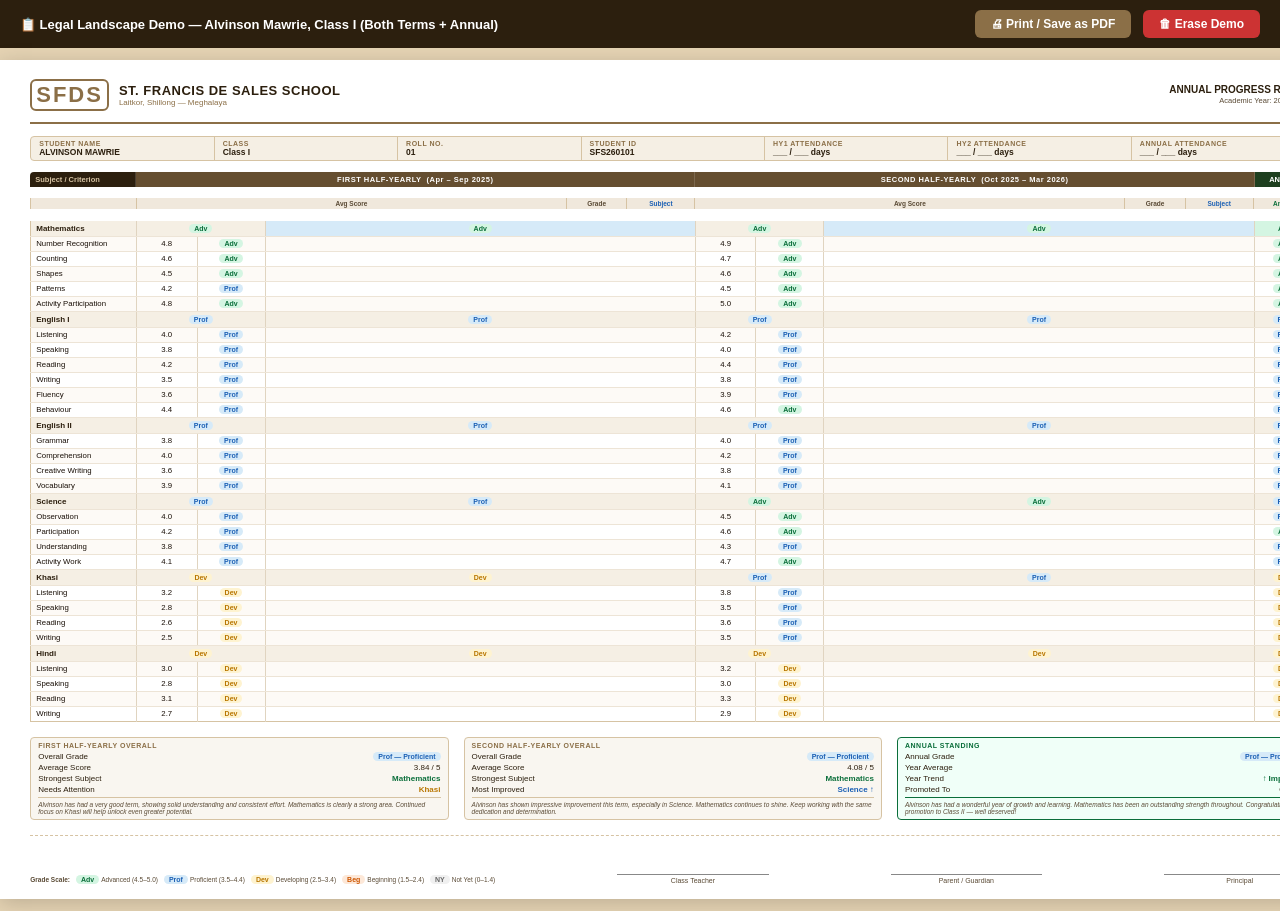
==== demo-report-card-legal.html @ 5aa64c76 "todays edit" ====
<!DOCTYPE html>
<html lang="en">
<head>
  <meta charset="UTF-8">
  <title>Report Card — Alvinson Mawrie — Legal Landscape</title>
  <style>
    /* ── Page setup: Legal landscape ── */
    @page {
      size: legal landscape;
      margin: 7mm 10mm;
    }

    * { box-sizing: border-box; margin: 0; padding: 0; }

    body {
      font-family: 'Arial Narrow', Arial, sans-serif;
      font-size: 8.5px;
      color: #1a1008;
      background: #e5d3b3;
    }

    /* ── Control bar (screen only) ── */
    .ctrl-bar {
      background: #2C1F0E;
      color: #fff;
      padding: 10px 20px;
      display: flex;
      align-items: center;
      gap: 12px;
      flex-wrap: wrap;
    }
    .ctrl-bar h1 { font-size: 13px; flex: 1; }
    .btn { padding: 7px 16px; border: none; border-radius: 6px; font-size: 12px; font-weight: 700; cursor: pointer; }
    .btn-print   { background: #8B6F47; color: #fff; }
    .btn-erase   { background: #cc3333; color: #fff; }
    .btn-restore { background: #8B6F47; color: #fff; margin-top: 8px; }
    .erased-msg  {
      display: none; text-align: center; padding: 40px;
      background: #fff3cd; color: #856404;
      border: 1px solid #ffc107; border-radius: 8px;
      margin: 24px auto; max-width: 460px; font-size: 13px;
    }
    @media print { .ctrl-bar { display: none !important; } body { background: #fff; } }

    /* ── Card wrapper ── */
    .card-page {
      width: 356mm;
      min-height: 216mm;
      background: #fff;
      margin: 12px auto;
      padding: 5mm 8mm 4mm;
      display: flex;
      flex-direction: column;
      gap: 3mm;
      box-shadow: 0 4px 20px rgba(0,0,0,0.18);
    }
    @media print { .card-page { margin: 0; box-shadow: none; width: 100%; min-height: 0; } }

    /* ── Header ── */
    .rc-header {
      display: flex;
      align-items: center;
      gap: 10px;
      border-bottom: 2px solid #8B6F47;
      padding-bottom: 3mm;
    }
    .crest {
      font-size: 22px;
      font-weight: 900;
      color: #8B6F47;
      letter-spacing: 2px;
      min-width: 48px;
      text-align: center;
      border: 2px solid #8B6F47;
      border-radius: 6px;
      padding: 2px 4px;
      line-height: 1.1;
    }
    .school-info { flex: 1; }
    .school-info .name     { font-size: 13px; font-weight: 800; color: #2C1F0E; letter-spacing: 0.5px; }
    .school-info .location { font-size: 8px; color: #8B6F47; }
    .doc-info { text-align: right; }
    .doc-info .doc-title { font-size: 10px; font-weight: 700; color: #2C1F0E; }
    .doc-info .doc-sub   { font-size: 7.5px; color: #5A4A35; margin-top: 1px; }

    /* ── Student meta strip ── */
    .meta-strip {
      display: flex;
      gap: 0;
      background: #f5efe4;
      border: 1px solid #D6C3A3;
      border-radius: 4px;
      overflow: hidden;
      font-size: 8px;
    }
    .meta-cell {
      flex: 1;
      padding: 3px 8px;
      border-right: 1px solid #D6C3A3;
    }
    .meta-cell:last-child { border-right: none; }
    .meta-cell .label { color: #8B6F47; font-weight: 700; font-size: 7px; text-transform: uppercase; letter-spacing: 0.5px; display: block; }
    .meta-cell .value { color: #2C1F0E; font-weight: 600; font-size: 8.5px; }

    /* ── Term header row ── */
    .term-header-row {
      display: grid;
      grid-template-columns: 28mm 1fr 16mm 18mm 1fr 16mm 18mm 16mm;
      gap: 0;
      background: #2C1F0E;
      color: #fff;
      font-size: 7.5px;
      font-weight: 700;
      border-radius: 4px 4px 0 0;
    }
    .term-header-row > div {
      padding: 3px 5px;
      border-right: 1px solid rgba(255,255,255,0.15);
      text-align: center;
    }
    .term-header-row > div:first-child { text-align: left; }
    .term-header-row > div:last-child  { border-right: none; }
    .term-span-label {
      grid-column: span 3;
      background: rgba(139,111,71,0.6);
      letter-spacing: 0.5px;
    }
    .annual-span {
      grid-column: span 1;
      background: rgba(10,110,58,0.4);
    }
    .col-label { color: #D6C3A3; }

    /* ── Assessment table ── */
    .assessment-table {
      width: 100%;
      border-collapse: collapse;
      font-size: 7.8px;
      border: 1px solid #D6C3A3;
      border-top: none;
    }
    .assessment-table th,
    .assessment-table td {
      padding: 2.5px 5px;
      border-right: 1px solid #e0d4c0;
      border-bottom: 1px solid #ede4d6;
    }
    .assessment-table th {
      background: #faf5ee;
      font-weight: 700;
      color: #5A4A35;
      text-align: center;
      font-size: 7px;
    }
    .assessment-table tr:last-child td { border-bottom: none; }
    .assessment-table td:last-child,
    .assessment-table th:last-child { border-right: none; }

    /* Column widths */
    .col-criterion { width: 28mm; text-align: left !important; }
    .col-score     { width: 16mm; text-align: center; }
    .col-grade     { width: 18mm; text-align: center; }
    .col-annual    { width: 16mm; text-align: center; }

    /* Subject group row */
    .subj-row td {
      background: #f5efe4;
      font-weight: 800;
      font-size: 8px;
      color: #2C1F0E;
      padding: 3px 5px;
    }
    .subj-row .subj-name { text-align: left; }

    /* Criterion rows alternating */
    .assessment-table tbody tr:not(.subj-row):nth-child(even) td { background: #fdfaf6; }

    /* ── Grade badges (tiny) ── */
    .g {
      display: inline-block;
      padding: 1px 5px;
      border-radius: 10px;
      font-size: 7px;
      font-weight: 800;
      white-space: nowrap;
    }
    .g-adv  { background: #d4f5e2; color: #0a6e3a; }
    .g-prof { background: #d6eaf8; color: #1a5fb4; }
    .g-dev  { background: #fef3d0; color: #b87600; }
    .g-beg  { background: #fde8d8; color: #cc5500; }
    .g-ny   { background: #f0f0f0; color: #666; }
    .g-ex   { background: #f5f5f5; color: #999; }

    /* ── Overall + remarks row ── */
    .bottom-section {
      display: grid;
      grid-template-columns: 1fr 1fr 1fr;
      gap: 4mm;
      margin-top: 1mm;
    }

    .overall-box {
      border: 1px solid #D6C3A3;
      border-radius: 4px;
      padding: 4px 7px;
      background: #f9f6f0;
    }
    .overall-box .ob-title { font-size: 7px; font-weight: 700; color: #8B6F47; text-transform: uppercase; letter-spacing: 0.5px; margin-bottom: 3px; }
    .overall-box .ob-row   { display: flex; justify-content: space-between; align-items: center; font-size: 8px; margin-bottom: 2px; color: #2C1F0E; }

    .remark-box {
      border: 1px solid #D6C3A3;
      border-left: 3px solid #8B6F47;
      border-radius: 0 4px 4px 0;
      padding: 4px 7px;
      background: #fdf9f4;
      font-size: 7.5px;
      font-style: italic;
      color: #2C1F0E;
      line-height: 1.55;
    }
    .remark-box .rb-title { font-size: 6.5px; font-weight: 800; color: #8B6F47; font-style: normal; text-transform: uppercase; letter-spacing: 0.5px; margin-bottom: 2px; }

    /* ── Footer ── */
    .footer-row {
      display: flex;
      justify-content: space-between;
      align-items: flex-end;
      border-top: 1px dashed #D6C3A3;
      padding-top: 2mm;
      margin-top: 1mm;
    }
    .sig-block { text-align: center; min-width: 40mm; }
    .sig-line  { border-top: 1px solid #888; margin-top: 8mm; padding-top: 2px; font-size: 7px; color: #5A4A35; }
    .footer-note { font-size: 6.5px; color: #aaa; text-align: center; }

    /* ── Legend ── */
    .legend {
      display: flex;
      gap: 6px;
      align-items: center;
      font-size: 6.5px;
      color: #5A4A35;
    }
    .legend .l-item { display: flex; align-items: center; gap: 2px; }
  </style>
</head>
<body>

<!-- Control bar (screen only) -->
<div class="ctrl-bar" id="ctrlBar">
  <h1>📋 Legal Landscape Demo — Alvinson Mawrie, Class I (Both Terms + Annual)</h1>
  <button class="btn btn-print" onclick="window.print()">🖨 Print / Save as PDF</button>
  <button class="btn btn-erase" onclick="eraseCard()">🗑 Erase Demo</button>
</div>

<div class="erased-msg" id="erasedMsg">
  <strong>Demo card erased.</strong><br>Report card removed from view.<br>
  <button class="btn btn-restore" onclick="restoreCard()">↩ Restore Demo</button>
</div>

<!-- ═══════════════════════════════════════════════════════════════ -->
<!--  LEGAL LANDSCAPE PAGE                                          -->
<!-- ═══════════════════════════════════════════════════════════════ -->
<div class="card-page" id="cardWrap">

  <!-- Header -->
  <div class="rc-header">
    <div class="crest">SFDS</div>
    <div class="school-info">
      <div class="name">ST. FRANCIS DE SALES SCHOOL</div>
      <div class="location">Laitkor, Shillong — Meghalaya</div>
    </div>
    <div class="doc-info">
      <div class="doc-title">ANNUAL PROGRESS REPORT</div>
      <div class="doc-sub">Academic Year: 2025 – 2026</div>
    </div>
  </div>

  <!-- Student meta -->
  <div class="meta-strip">
    <div class="meta-cell"><span class="label">Student Name</span><span class="value">ALVINSON MAWRIE</span></div>
    <div class="meta-cell"><span class="label">Class</span><span class="value">Class I</span></div>
    <div class="meta-cell"><span class="label">Roll No.</span><span class="value">01</span></div>
    <div class="meta-cell"><span class="label">Student ID</span><span class="value">SFS260101</span></div>
    <div class="meta-cell"><span class="label">HY1 Attendance</span><span class="value">___ / ___ days</span></div>
    <div class="meta-cell"><span class="label">HY2 Attendance</span><span class="value">___ / ___ days</span></div>
    <div class="meta-cell"><span class="label">Annual Attendance</span><span class="value">___ / ___ days</span></div>
  </div>

  <!-- Column header row -->
  <div class="term-header-row">
    <div class="col-label">Subject / Criterion</div>
    <div class="term-span-label" style="grid-column:span 3">FIRST HALF-YEARLY &nbsp;(Apr – Sep 2025)</div>
    <div class="term-span-label" style="grid-column:span 3">SECOND HALF-YEARLY &nbsp;(Oct 2025 – Mar 2026)</div>
    <div class="annual-span">ANNUAL</div>
  </div>

  <!-- Sub-column headers -->
  <div style="display:grid;grid-template-columns:28mm 1fr 16mm 18mm 1fr 16mm 18mm 16mm;background:#f0e8dc;border:1px solid #D6C3A3;border-top:none;border-bottom:none;">
    <div style="padding:2px 5px;font-size:6.5px;font-weight:700;color:#5A4A35;border-right:1px solid #D6C3A3;"></div>
    <div style="padding:2px 5px;font-size:6.5px;font-weight:700;color:#5A4A35;text-align:center;border-right:1px solid #D6C3A3;">Avg Score</div>
    <div style="padding:2px 5px;font-size:6.5px;font-weight:700;color:#5A4A35;text-align:center;border-right:1px solid #D6C3A3;">Grade</div>
    <div style="padding:2px 5px;font-size:6.5px;font-weight:700;color:#1a5fb4;text-align:center;border-right:1px solid #D6C3A3;">Subject</div>
    <div style="padding:2px 5px;font-size:6.5px;font-weight:700;color:#5A4A35;text-align:center;border-right:1px solid #D6C3A3;">Avg Score</div>
    <div style="padding:2px 5px;font-size:6.5px;font-weight:700;color:#5A4A35;text-align:center;border-right:1px solid #D6C3A3;">Grade</div>
    <div style="padding:2px 5px;font-size:6.5px;font-weight:700;color:#1a5fb4;text-align:center;border-right:1px solid #D6C3A3;">Subject</div>
    <div style="padding:2px 5px;font-size:6.5px;font-weight:700;color:#0a6e3a;text-align:center;">Annual</div>
  </div>

  <!-- Assessment table -->
  <table class="assessment-table">
    <tbody>

      <!-- ── Mathematics ── -->
      <tr class="subj-row">
        <td class="subj-name col-criterion">Mathematics</td>
        <td colspan="2" style="text-align:center"><span class="g g-adv">Adv</span></td>
        <td style="text-align:center;background:#d6eaf8;color:#1a5fb4;font-weight:800;font-size:8px"><span class="g g-adv">Adv</span></td>
        <td colspan="2" style="text-align:center"><span class="g g-adv">Adv</span></td>
        <td style="text-align:center;background:#d6eaf8;color:#1a5fb4;font-weight:800;font-size:8px"><span class="g g-adv">Adv</span></td>
        <td style="text-align:center;background:#d4f5e2"><span class="g g-adv">Adv</span></td>
      </tr>
      <tr>
        <td class="col-criterion">Number Recognition</td>
        <td class="col-score">4.8</td><td class="col-grade"><span class="g g-adv">Adv</span></td>
        <td></td>
        <td class="col-score">4.9</td><td class="col-grade"><span class="g g-adv">Adv</span></td>
        <td></td>
        <td class="col-annual"><span class="g g-adv">Adv</span></td>
      </tr>
      <tr>
        <td class="col-criterion">Counting</td>
        <td class="col-score">4.6</td><td class="col-grade"><span class="g g-adv">Adv</span></td>
        <td></td>
        <td class="col-score">4.7</td><td class="col-grade"><span class="g g-adv">Adv</span></td>
        <td></td>
        <td class="col-annual"><span class="g g-adv">Adv</span></td>
      </tr>
      <tr>
        <td class="col-criterion">Shapes</td>
        <td class="col-score">4.5</td><td class="col-grade"><span class="g g-adv">Adv</span></td>
        <td></td>
        <td class="col-score">4.6</td><td class="col-grade"><span class="g g-adv">Adv</span></td>
        <td></td>
        <td class="col-annual"><span class="g g-adv">Adv</span></td>
      </tr>
      <tr>
        <td class="col-criterion">Patterns</td>
        <td class="col-score">4.2</td><td class="col-grade"><span class="g g-prof">Prof</span></td>
        <td></td>
        <td class="col-score">4.5</td><td class="col-grade"><span class="g g-adv">Adv</span></td>
        <td></td>
        <td class="col-annual"><span class="g g-adv">Adv</span></td>
      </tr>
      <tr>
        <td class="col-criterion">Activity Participation</td>
        <td class="col-score">4.8</td><td class="col-grade"><span class="g g-adv">Adv</span></td>
        <td></td>
        <td class="col-score">5.0</td><td class="col-grade"><span class="g g-adv">Adv</span></td>
        <td></td>
        <td class="col-annual"><span class="g g-adv">Adv</span></td>
      </tr>

      <!-- ── English I ── -->
      <tr class="subj-row">
        <td class="subj-name col-criterion">English I</td>
        <td colspan="2" style="text-align:center"><span class="g g-prof">Prof</span></td>
        <td style="text-align:center"><span class="g g-prof">Prof</span></td>
        <td colspan="2" style="text-align:center"><span class="g g-prof">Prof</span></td>
        <td style="text-align:center"><span class="g g-prof">Prof</span></td>
        <td style="text-align:center"><span class="g g-prof">Prof</span></td>
      </tr>
      <tr>
        <td class="col-criterion">Listening</td>
        <td class="col-score">4.0</td><td class="col-grade"><span class="g g-prof">Prof</span></td><td></td>
        <td class="col-score">4.2</td><td class="col-grade"><span class="g g-prof">Prof</span></td><td></td>
        <td class="col-annual"><span class="g g-prof">Prof</span></td>
      </tr>
      <tr>
        <td class="col-criterion">Speaking</td>
        <td class="col-score">3.8</td><td class="col-grade"><span class="g g-prof">Prof</span></td><td></td>
        <td class="col-score">4.0</td><td class="col-grade"><span class="g g-prof">Prof</span></td><td></td>
        <td class="col-annual"><span class="g g-prof">Prof</span></td>
      </tr>
      <tr>
        <td class="col-criterion">Reading</td>
        <td class="col-score">4.2</td><td class="col-grade"><span class="g g-prof">Prof</span></td><td></td>
        <td class="col-score">4.4</td><td class="col-grade"><span class="g g-prof">Prof</span></td><td></td>
        <td class="col-annual"><span class="g g-prof">Prof</span></td>
      </tr>
      <tr>
        <td class="col-criterion">Writing</td>
        <td class="col-score">3.5</td><td class="col-grade"><span class="g g-prof">Prof</span></td><td></td>
        <td class="col-score">3.8</td><td class="col-grade"><span class="g g-prof">Prof</span></td><td></td>
        <td class="col-annual"><span class="g g-prof">Prof</span></td>
      </tr>
      <tr>
        <td class="col-criterion">Fluency</td>
        <td class="col-score">3.6</td><td class="col-grade"><span class="g g-prof">Prof</span></td><td></td>
        <td class="col-score">3.9</td><td class="col-grade"><span class="g g-prof">Prof</span></td><td></td>
        <td class="col-annual"><span class="g g-prof">Prof</span></td>
      </tr>
      <tr>
        <td class="col-criterion">Behaviour</td>
        <td class="col-score">4.4</td><td class="col-grade"><span class="g g-prof">Prof</span></td><td></td>
        <td class="col-score">4.6</td><td class="col-grade"><span class="g g-adv">Adv</span></td><td></td>
        <td class="col-annual"><span class="g g-prof">Prof</span></td>
      </tr>

      <!-- ── English II ── -->
      <tr class="subj-row">
        <td class="subj-name col-criterion">English II</td>
        <td colspan="2" style="text-align:center"><span class="g g-prof">Prof</span></td>
        <td style="text-align:center"><span class="g g-prof">Prof</span></td>
        <td colspan="2" style="text-align:center"><span class="g g-prof">Prof</span></td>
        <td style="text-align:center"><span class="g g-prof">Prof</span></td>
        <td style="text-align:center"><span class="g g-prof">Prof</span></td>
      </tr>
      <tr>
        <td class="col-criterion">Grammar</td>
        <td class="col-score">3.8</td><td class="col-grade"><span class="g g-prof">Prof</span></td><td></td>
        <td class="col-score">4.0</td><td class="col-grade"><span class="g g-prof">Prof</span></td><td></td>
        <td class="col-annual"><span class="g g-prof">Prof</span></td>
      </tr>
      <tr>
        <td class="col-criterion">Comprehension</td>
        <td class="col-score">4.0</td><td class="col-grade"><span class="g g-prof">Prof</span></td><td></td>
        <td class="col-score">4.2</td><td class="col-grade"><span class="g g-prof">Prof</span></td><td></td>
        <td class="col-annual"><span class="g g-prof">Prof</span></td>
      </tr>
      <tr>
        <td class="col-criterion">Creative Writing</td>
        <td class="col-score">3.6</td><td class="col-grade"><span class="g g-prof">Prof</span></td><td></td>
        <td class="col-score">3.8</td><td class="col-grade"><span class="g g-prof">Prof</span></td><td></td>
        <td class="col-annual"><span class="g g-prof">Prof</span></td>
      </tr>
      <tr>
        <td class="col-criterion">Vocabulary</td>
        <td class="col-score">3.9</td><td class="col-grade"><span class="g g-prof">Prof</span></td><td></td>
        <td class="col-score">4.1</td><td class="col-grade"><span class="g g-prof">Prof</span></td><td></td>
        <td class="col-annual"><span class="g g-prof">Prof</span></td>
      </tr>

      <!-- ── Science ── -->
      <tr class="subj-row">
        <td class="subj-name col-criterion">Science</td>
        <td colspan="2" style="text-align:center"><span class="g g-prof">Prof</span></td>
        <td style="text-align:center"><span class="g g-prof">Prof</span></td>
        <td colspan="2" style="text-align:center"><span class="g g-adv">Adv</span></td>
        <td style="text-align:center"><span class="g g-adv">Adv</span></td>
        <td style="text-align:center"><span class="g g-prof">Prof</span></td>
      </tr>
      <tr>
        <td class="col-criterion">Observation</td>
        <td class="col-score">4.0</td><td class="col-grade"><span class="g g-prof">Prof</span></td><td></td>
        <td class="col-score">4.5</td><td class="col-grade"><span class="g g-adv">Adv</span></td><td></td>
        <td class="col-annual"><span class="g g-prof">Prof</span></td>
      </tr>
      <tr>
        <td class="col-criterion">Participation</td>
        <td class="col-score">4.2</td><td class="col-grade"><span class="g g-prof">Prof</span></td><td></td>
        <td class="col-score">4.6</td><td class="col-grade"><span class="g g-adv">Adv</span></td><td></td>
        <td class="col-annual"><span class="g g-adv">Adv</span></td>
      </tr>
      <tr>
        <td class="col-criterion">Understanding</td>
        <td class="col-score">3.8</td><td class="col-grade"><span class="g g-prof">Prof</span></td><td></td>
        <td class="col-score">4.3</td><td class="col-grade"><span class="g g-prof">Prof</span></td><td></td>
        <td class="col-annual"><span class="g g-prof">Prof</span></td>
      </tr>
      <tr>
        <td class="col-criterion">Activity Work</td>
        <td class="col-score">4.1</td><td class="col-grade"><span class="g g-prof">Prof</span></td><td></td>
        <td class="col-score">4.7</td><td class="col-grade"><span class="g g-adv">Adv</span></td><td></td>
        <td class="col-annual"><span class="g g-prof">Prof</span></td>
      </tr>

      <!-- ── Khasi ── -->
      <tr class="subj-row">
        <td class="subj-name col-criterion">Khasi</td>
        <td colspan="2" style="text-align:center"><span class="g g-dev">Dev</span></td>
        <td style="text-align:center"><span class="g g-dev">Dev</span></td>
        <td colspan="2" style="text-align:center"><span class="g g-prof">Prof</span></td>
        <td style="text-align:center"><span class="g g-prof">Prof</span></td>
        <td style="text-align:center"><span class="g g-dev">Dev</span></td>
      </tr>
      <tr>
        <td class="col-criterion">Listening</td>
        <td class="col-score">3.2</td><td class="col-grade"><span class="g g-dev">Dev</span></td><td></td>
        <td class="col-score">3.8</td><td class="col-grade"><span class="g g-prof">Prof</span></td><td></td>
        <td class="col-annual"><span class="g g-dev">Dev</span></td>
      </tr>
      <tr>
        <td class="col-criterion">Speaking</td>
        <td class="col-score">2.8</td><td class="col-grade"><span class="g g-dev">Dev</span></td><td></td>
        <td class="col-score">3.5</td><td class="col-grade"><span class="g g-prof">Prof</span></td><td></td>
        <td class="col-annual"><span class="g g-dev">Dev</span></td>
      </tr>
      <tr>
        <td class="col-criterion">Reading</td>
        <td class="col-score">2.6</td><td class="col-grade"><span class="g g-dev">Dev</span></td><td></td>
        <td class="col-score">3.6</td><td class="col-grade"><span class="g g-prof">Prof</span></td><td></td>
        <td class="col-annual"><span class="g g-dev">Dev</span></td>
      </tr>
      <tr>
        <td class="col-criterion">Writing</td>
        <td class="col-score">2.5</td><td class="col-grade"><span class="g g-dev">Dev</span></td><td></td>
        <td class="col-score">3.5</td><td class="col-grade"><span class="g g-prof">Prof</span></td><td></td>
        <td class="col-annual"><span class="g g-dev">Dev</span></td>
      </tr>

      <!-- ── Hindi ── -->
      <tr class="subj-row">
        <td class="subj-name col-criterion">Hindi</td>
        <td colspan="2" style="text-align:center"><span class="g g-dev">Dev</span></td>
        <td style="text-align:center"><span class="g g-dev">Dev</span></td>
        <td colspan="2" style="text-align:center"><span class="g g-dev">Dev</span></td>
        <td style="text-align:center"><span class="g g-dev">Dev</span></td>
        <td style="text-align:center"><span class="g g-dev">Dev</span></td>
      </tr>
      <tr>
        <td class="col-criterion">Listening</td>
        <td class="col-score">3.0</td><td class="col-grade"><span class="g g-dev">Dev</span></td><td></td>
        <td class="col-score">3.2</td><td class="col-grade"><span class="g g-dev">Dev</span></td><td></td>
        <td class="col-annual"><span class="g g-dev">Dev</span></td>
      </tr>
      <tr>
        <td class="col-criterion">Speaking</td>
        <td class="col-score">2.8</td><td class="col-grade"><span class="g g-dev">Dev</span></td><td></td>
        <td class="col-score">3.0</td><td class="col-grade"><span class="g g-dev">Dev</span></td><td></td>
        <td class="col-annual"><span class="g g-dev">Dev</span></td>
      </tr>
      <tr>
        <td class="col-criterion">Reading</td>
        <td class="col-score">3.1</td><td class="col-grade"><span class="g g-dev">Dev</span></td><td></td>
        <td class="col-score">3.3</td><td class="col-grade"><span class="g g-dev">Dev</span></td><td></td>
        <td class="col-annual"><span class="g g-dev">Dev</span></td>
      </tr>
      <tr>
        <td class="col-criterion">Writing</td>
        <td class="col-score">2.7</td><td class="col-grade"><span class="g g-dev">Dev</span></td><td></td>
        <td class="col-score">2.9</td><td class="col-grade"><span class="g g-dev">Dev</span></td><td></td>
        <td class="col-annual"><span class="g g-dev">Dev</span></td>
      </tr>

    </tbody>
  </table>

  <!-- Bottom section: overall + remarks -->
  <div class="bottom-section">

    <!-- HY1 Overall -->
    <div class="overall-box">
      <div class="ob-title">First Half-Yearly Overall</div>
      <div class="ob-row"><span>Overall Grade</span> <span class="g g-prof">Prof — Proficient</span></div>
      <div class="ob-row"><span>Average Score</span> <span>3.84 / 5</span></div>
      <div class="ob-row"><span>Strongest Subject</span> <span style="color:#0a6e3a;font-weight:700">Mathematics</span></div>
      <div class="ob-row"><span>Needs Attention</span> <span style="color:#b87600;font-weight:700">Khasi</span></div>
      <div style="margin-top:3px;font-size:6.5px;color:#5A4A35;font-style:italic;border-top:1px solid #D6C3A3;padding-top:3px">
        Alvinson has had a very good term, showing solid understanding and consistent effort. Mathematics is clearly a strong area. Continued focus on Khasi will help unlock even greater potential.
      </div>
    </div>

    <!-- HY2 Overall -->
    <div class="overall-box">
      <div class="ob-title">Second Half-Yearly Overall</div>
      <div class="ob-row"><span>Overall Grade</span> <span class="g g-prof">Prof — Proficient</span></div>
      <div class="ob-row"><span>Average Score</span> <span>4.08 / 5</span></div>
      <div class="ob-row"><span>Strongest Subject</span> <span style="color:#0a6e3a;font-weight:700">Mathematics</span></div>
      <div class="ob-row"><span>Most Improved</span> <span style="color:#1a5fb4;font-weight:700">Science ↑</span></div>
      <div style="margin-top:3px;font-size:6.5px;color:#5A4A35;font-style:italic;border-top:1px solid #D6C3A3;padding-top:3px">
        Alvinson has shown impressive improvement this term, especially in Science. Mathematics continues to shine. Keep working with the same dedication and determination.
      </div>
    </div>

    <!-- Annual Overall -->
    <div class="overall-box" style="background:#f0fff8;border-color:#0a6e3a;">
      <div class="ob-title" style="color:#0a6e3a">Annual Standing</div>
      <div class="ob-row"><span>Annual Grade</span> <span class="g g-prof">Prof — Proficient</span></div>
      <div class="ob-row"><span>Year Average</span> <span>3.96 / 5</span></div>
      <div class="ob-row"><span>Year Trend</span> <span style="color:#0a6e3a;font-weight:700">↑ Improving</span></div>
      <div class="ob-row"><span>Promoted To</span> <span style="color:#2C1F0E;font-weight:700">Class II</span></div>
      <div style="margin-top:3px;font-size:6.5px;color:#5A4A35;font-style:italic;border-top:1px solid #0a6e3a;padding-top:3px">
        Alvinson has had a wonderful year of growth and learning. Mathematics has been an outstanding strength throughout. Congratulations on promotion to Class II — well deserved!
      </div>
    </div>

  </div>

  <!-- Footer: signatures + legend -->
  <div class="footer-row">
    <div class="legend">
      <strong style="font-size:6.5px;color:#5A4A35">Grade Scale:</strong>
      <span class="l-item"><span class="g g-adv">Adv</span> Advanced (4.5–5.0)</span>
      <span class="l-item"><span class="g g-prof">Prof</span> Proficient (3.5–4.4)</span>
      <span class="l-item"><span class="g g-dev">Dev</span> Developing (2.5–3.4)</span>
      <span class="l-item"><span class="g g-beg">Beg</span> Beginning (1.5–2.4)</span>
      <span class="l-item"><span class="g g-ny">NY</span> Not Yet (0–1.4)</span>
    </div>
    <div class="sig-block"><div class="sig-line">Class Teacher</div></div>
    <div class="sig-block"><div class="sig-line">Parent / Guardian</div></div>
    <div class="sig-block"><div class="sig-line">Principal</div></div>
  </div>

</div><!-- /.card-page -->

<script>
  function eraseCard()   {
    if (!confirm('Erase this demo report card?')) return;
    document.getElementById('cardWrap').style.display = 'none';
    document.getElementById('ctrlBar').style.display  = 'none';
    document.getElementById('erasedMsg').style.display = 'block';
  }
  function restoreCard() {
    document.getElementById('cardWrap').style.display = 'flex';
    document.getElementById('ctrlBar').style.display  = 'flex';
    document.getElementById('erasedMsg').style.display = 'none';
  }
</script>

</body>
</html>
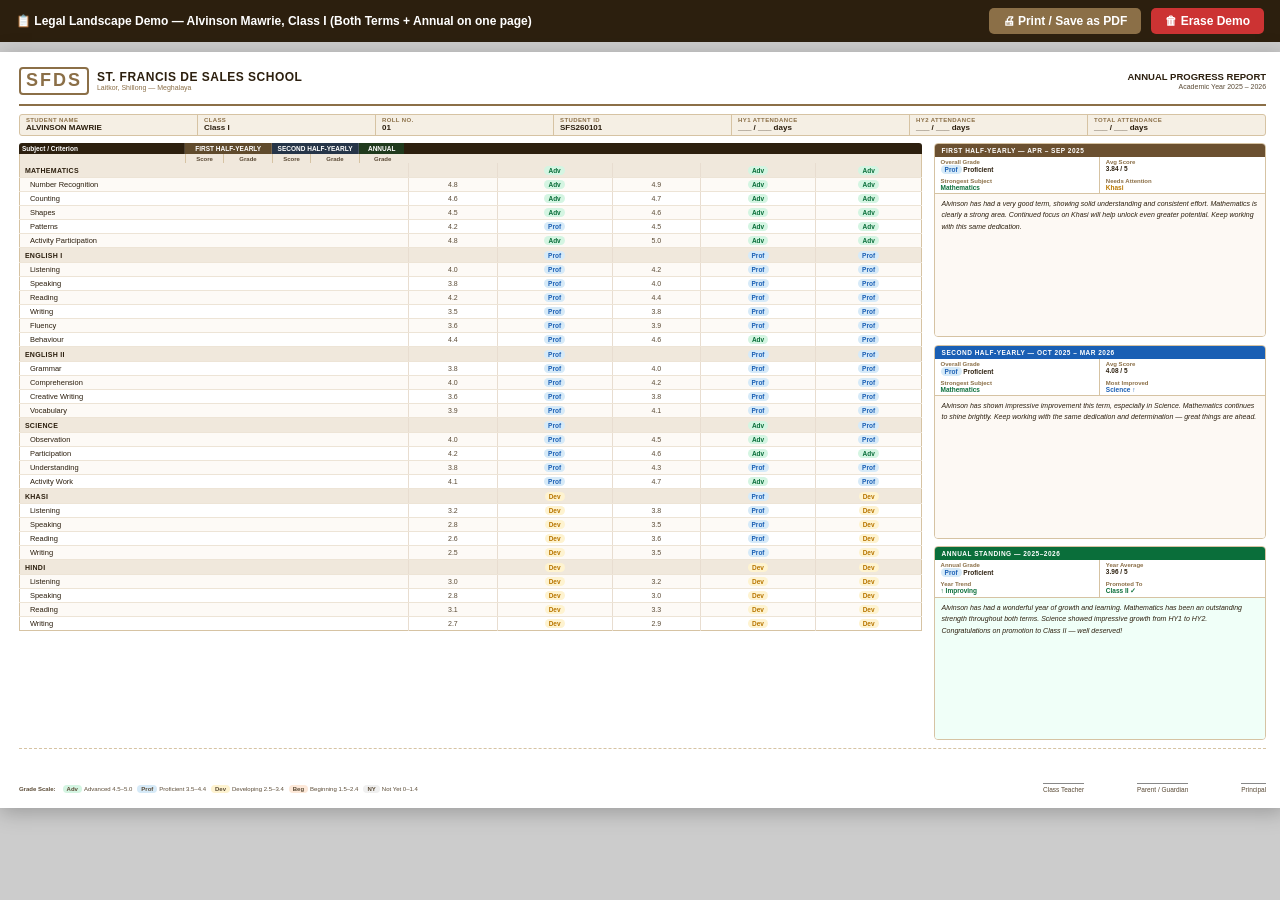
==== commit b502a1c3: "p" ====
--- a/demo-report-card-legal.html
+++ b/demo-report-card-legal.html
@@ -2,611 +2,471 @@
 <html lang="en">
 <head>
   <meta charset="UTF-8">
-  <title>Report Card — Alvinson Mawrie — Legal Landscape</title>
+  <title>Report Card — Alvinson Mawrie</title>
   <style>
-    /* ── Page setup: Legal landscape ── */
-    @page {
-      size: legal landscape;
-      margin: 7mm 10mm;
-    }
+    @page { size: legal landscape; margin: 6mm 8mm; }
 
     * { box-sizing: border-box; margin: 0; padding: 0; }
 
     body {
       font-family: 'Arial Narrow', Arial, sans-serif;
-      font-size: 8.5px;
+      font-size: 8px;
       color: #1a1008;
-      background: #e5d3b3;
-    }
-
-    /* ── Control bar (screen only) ── */
+      background: #ccc;
+    }
+
+    /* ── Screen controls ── */
     .ctrl-bar {
+      background: #2C1F0E; color: #fff;
+      padding: 8px 16px; display: flex; align-items: center; gap: 10px;
+    }
+    .ctrl-bar h1 { font-size: 12px; flex: 1; }
+    .btn { padding: 6px 14px; border: none; border-radius: 5px; font-size: 12px; font-weight: 700; cursor: pointer; }
+    .btn-print  { background: #8B6F47; color: #fff; }
+    .btn-erase  { background: #cc3333; color: #fff; }
+    .btn-restore{ background: #8B6F47; color: #fff; margin-top: 8px; }
+    .erased-msg {
+      display: none; text-align: center; padding: 32px;
+      background: #fff3cd; color: #856404; border: 1px solid #ffc107;
+      border-radius: 8px; margin: 24px auto; max-width: 400px; font-size: 13px;
+    }
+    @media print { .ctrl-bar { display: none !important; } body { background: #fff; } }
+
+    /* ── Legal landscape card ── */
+    .card {
+      width: 340mm;
+      min-height: 200mm;
+      background: #fff;
+      margin: 10px auto;
+      padding: 4mm 5mm;
+      display: flex;
+      flex-direction: column;
+      gap: 2mm;
+      box-shadow: 0 4px 20px rgba(0,0,0,0.25);
+    }
+    @media print { .card { margin: 0; box-shadow: none; width: 100%; } }
+
+    /* ── Header ── */
+    .hdr {
+      display: flex;
+      align-items: center;
+      gap: 8px;
+      border-bottom: 2px solid #8B6F47;
+      padding-bottom: 2.5mm;
+    }
+    .crest {
+      font-size: 18px; font-weight: 900; color: #8B6F47;
+      border: 2px solid #8B6F47; border-radius: 4px;
+      padding: 1px 5px; letter-spacing: 2px; line-height: 1.2;
+    }
+    .hdr-school { flex: 1; }
+    .hdr-school .sname { font-size: 12px; font-weight: 800; color: #2C1F0E; letter-spacing: 0.5px; }
+    .hdr-school .sloc  { font-size: 7px; color: #8B6F47; }
+    .hdr-doc { text-align: right; }
+    .hdr-doc .dtitle { font-size: 9.5px; font-weight: 700; color: #2C1F0E; }
+    .hdr-doc .dsub   { font-size: 7px; color: #5A4A35; margin-top: 1px; }
+
+    /* ── Meta strip ── */
+    .meta {
+      display: flex;
+      border: 1px solid #D6C3A3;
+      border-radius: 3px;
+      overflow: hidden;
+      background: #f5efe4;
+      font-size: 7.5px;
+    }
+    .mc { flex: 1; padding: 2.5px 6px; border-right: 1px solid #D6C3A3; }
+    .mc:last-child { border-right: none; }
+    .mc .ml { display: block; font-size: 6px; font-weight: 700; color: #8B6F47; text-transform: uppercase; letter-spacing: 0.4px; }
+    .mc .mv { font-weight: 700; color: #2C1F0E; font-size: 8px; }
+
+    /* ── Main body: table + remarks side by side ── */
+    .body-row {
+      display: flex;
+      gap: 3mm;
+      flex: 1;
+    }
+
+    /* ── Assessment table section ── */
+    .tbl-wrap { flex: 1; display: flex; flex-direction: column; }
+
+    /* Column header spans */
+    .col-hdr-bar {
+      display: grid;
+      grid-template-columns: 44mm 10mm 13mm 10mm 13mm 12mm;
       background: #2C1F0E;
       color: #fff;
-      padding: 10px 20px;
-      display: flex;
-      align-items: center;
-      gap: 12px;
-      flex-wrap: wrap;
-    }
-    .ctrl-bar h1 { font-size: 13px; flex: 1; }
-    .btn { padding: 7px 16px; border: none; border-radius: 6px; font-size: 12px; font-weight: 700; cursor: pointer; }
-    .btn-print   { background: #8B6F47; color: #fff; }
-    .btn-erase   { background: #cc3333; color: #fff; }
-    .btn-restore { background: #8B6F47; color: #fff; margin-top: 8px; }
-    .erased-msg  {
-      display: none; text-align: center; padding: 40px;
-      background: #fff3cd; color: #856404;
-      border: 1px solid #ffc107; border-radius: 8px;
-      margin: 24px auto; max-width: 460px; font-size: 13px;
-    }
-    @media print { .ctrl-bar { display: none !important; } body { background: #fff; } }
-
-    /* ── Card wrapper ── */
-    .card-page {
-      width: 356mm;
-      min-height: 216mm;
-      background: #fff;
-      margin: 12px auto;
-      padding: 5mm 8mm 4mm;
+      font-size: 6.5px;
+      font-weight: 700;
+      border-radius: 3px 3px 0 0;
+      text-align: center;
+    }
+    .col-hdr-bar > div {
+      padding: 2px 3px;
+      border-right: 1px solid rgba(255,255,255,0.15);
+    }
+    .col-hdr-bar > div:last-child { border-right: none; }
+    .chb-criterion { text-align: left !important; }
+    .chb-hy1 { grid-column: span 2; background: rgba(139,111,71,0.55); }
+    .chb-hy2 { grid-column: span 2; background: rgba(26,95,180,0.35); }
+    .chb-ann { background: rgba(10,110,58,0.35); }
+
+    /* Sub-column labels */
+    .col-sub-bar {
+      display: grid;
+      grid-template-columns: 44mm 10mm 13mm 10mm 13mm 12mm;
+      background: #f0e8dc;
+      font-size: 6px;
+      font-weight: 700;
+      color: #5A4A35;
+      text-align: center;
+      border-left: 1px solid #D6C3A3;
+      border-right: 1px solid #D6C3A3;
+    }
+    .col-sub-bar > div { padding: 1.5px 3px; border-right: 1px solid #D6C3A3; }
+    .col-sub-bar > div:last-child { border-right: none; }
+
+    /* Assessment table */
+    .atbl {
+      width: 100%;
+      border-collapse: collapse;
+      font-size: 7.5px;
+      border: 1px solid #D6C3A3;
+      border-top: none;
+      table-layout: fixed;
+    }
+    .atbl td {
+      padding: 2px 4px;
+      border-bottom: 1px solid #ede4d6;
+      border-right: 1px solid #e8ddd0;
+      text-align: center;
+      overflow: hidden;
+      white-space: nowrap;
+    }
+    .atbl td:last-child { border-right: none; }
+    .atbl tr:last-child td { border-bottom: none; }
+
+    /* Column widths */
+    .tc  { width: 44mm; text-align: left !important; padding-left: 5px !important; overflow: hidden; text-overflow: ellipsis; }
+    .ta  { width: 10mm; font-size: 7px; color: #5A4A35; }
+    .tg  { width: 13mm; }
+    .tan { width: 12mm; }
+
+    /* Subject header rows */
+    .sr td {
+      background: #f0e8dc;
+      font-weight: 800;
+      font-size: 7.5px;
+      color: #2C1F0E;
+      padding: 2.5px 4px;
+    }
+    .sr .tc { padding-left: 5px !important; letter-spacing: 0.3px; text-transform: uppercase; font-size: 7px; }
+
+    /* Alternate row tint */
+    .atbl tbody tr:not(.sr):nth-child(even) td { background: #fdfaf6; }
+
+    /* Indent criteria */
+    .cr-name { padding-left: 10px !important; color: #2C1F0E; }
+
+    /* ── Grade badges ── */
+    .g {
+      display: inline-block; padding: 1px 4px;
+      border-radius: 8px; font-size: 6.5px; font-weight: 800; white-space: nowrap;
+    }
+    .adv  { background: #d4f5e2; color: #0a6e3a; }
+    .prof { background: #d6eaf8; color: #1a5fb4; }
+    .dev  { background: #fef3d0; color: #b87600; }
+    .beg  { background: #fde8d8; color: #cc5500; }
+    .ny   { background: #f0f0f0; color: #666; }
+
+    /* ── Right remarks panel ── */
+    .remarks-panel {
+      width: 88mm;
       display: flex;
       flex-direction: column;
-      gap: 3mm;
-      box-shadow: 0 4px 20px rgba(0,0,0,0.18);
-    }
-    @media print { .card-page { margin: 0; box-shadow: none; width: 100%; min-height: 0; } }
-
-    /* ── Header ── */
-    .rc-header {
-      display: flex;
-      align-items: center;
-      gap: 10px;
-      border-bottom: 2px solid #8B6F47;
-      padding-bottom: 3mm;
-    }
-    .crest {
-      font-size: 22px;
-      font-weight: 900;
-      color: #8B6F47;
-      letter-spacing: 2px;
-      min-width: 48px;
-      text-align: center;
-      border: 2px solid #8B6F47;
-      border-radius: 6px;
-      padding: 2px 4px;
-      line-height: 1.1;
-    }
-    .school-info { flex: 1; }
-    .school-info .name     { font-size: 13px; font-weight: 800; color: #2C1F0E; letter-spacing: 0.5px; }
-    .school-info .location { font-size: 8px; color: #8B6F47; }
-    .doc-info { text-align: right; }
-    .doc-info .doc-title { font-size: 10px; font-weight: 700; color: #2C1F0E; }
-    .doc-info .doc-sub   { font-size: 7.5px; color: #5A4A35; margin-top: 1px; }
-
-    /* ── Student meta strip ── */
-    .meta-strip {
-      display: flex;
-      gap: 0;
-      background: #f5efe4;
+      gap: 2mm;
+    }
+
+    .rbox {
+      flex: 1;
       border: 1px solid #D6C3A3;
       border-radius: 4px;
       overflow: hidden;
-      font-size: 8px;
-    }
-    .meta-cell {
+      display: flex;
+      flex-direction: column;
+    }
+    .rbox-head {
+      padding: 3px 7px;
+      font-size: 6.5px;
+      font-weight: 800;
+      text-transform: uppercase;
+      letter-spacing: 0.5px;
+      color: #fff;
+    }
+    .rbox-hy1 .rbox-head { background: #6B5030; }
+    .rbox-hy2 .rbox-head { background: #1a5fb4; }
+    .rbox-ann .rbox-head { background: #0a6e3a; }
+
+    .rbox-stats {
+      display: grid;
+      grid-template-columns: 1fr 1fr;
+      gap: 0;
+      border-bottom: 1px solid #D6C3A3;
+      font-size: 6.5px;
+    }
+    .rs { padding: 2px 6px; border-right: 1px solid #D6C3A3; color: #2C1F0E; }
+    .rs:nth-child(even) { border-right: none; }
+    .rs .rl { display: block; font-size: 6px; color: #8B6F47; font-weight: 700; }
+    .rs .rv { font-weight: 700; }
+
+    .rbox-remark {
       flex: 1;
-      padding: 3px 8px;
-      border-right: 1px solid #D6C3A3;
-    }
-    .meta-cell:last-child { border-right: none; }
-    .meta-cell .label { color: #8B6F47; font-weight: 700; font-size: 7px; text-transform: uppercase; letter-spacing: 0.5px; display: block; }
-    .meta-cell .value { color: #2C1F0E; font-weight: 600; font-size: 8.5px; }
-
-    /* ── Term header row ── */
-    .term-header-row {
-      display: grid;
-      grid-template-columns: 28mm 1fr 16mm 18mm 1fr 16mm 18mm 16mm;
-      gap: 0;
-      background: #2C1F0E;
-      color: #fff;
-      font-size: 7.5px;
-      font-weight: 700;
-      border-radius: 4px 4px 0 0;
-    }
-    .term-header-row > div {
-      padding: 3px 5px;
-      border-right: 1px solid rgba(255,255,255,0.15);
-      text-align: center;
-    }
-    .term-header-row > div:first-child { text-align: left; }
-    .term-header-row > div:last-child  { border-right: none; }
-    .term-span-label {
-      grid-column: span 3;
-      background: rgba(139,111,71,0.6);
-      letter-spacing: 0.5px;
-    }
-    .annual-span {
-      grid-column: span 1;
-      background: rgba(10,110,58,0.4);
-    }
-    .col-label { color: #D6C3A3; }
-
-    /* ── Assessment table ── */
-    .assessment-table {
-      width: 100%;
-      border-collapse: collapse;
-      font-size: 7.8px;
-      border: 1px solid #D6C3A3;
-      border-top: none;
-    }
-    .assessment-table th,
-    .assessment-table td {
-      padding: 2.5px 5px;
-      border-right: 1px solid #e0d4c0;
-      border-bottom: 1px solid #ede4d6;
-    }
-    .assessment-table th {
-      background: #faf5ee;
-      font-weight: 700;
-      color: #5A4A35;
-      text-align: center;
+      padding: 4px 7px;
       font-size: 7px;
-    }
-    .assessment-table tr:last-child td { border-bottom: none; }
-    .assessment-table td:last-child,
-    .assessment-table th:last-child { border-right: none; }
-
-    /* Column widths */
-    .col-criterion { width: 28mm; text-align: left !important; }
-    .col-score     { width: 16mm; text-align: center; }
-    .col-grade     { width: 18mm; text-align: center; }
-    .col-annual    { width: 16mm; text-align: center; }
-
-    /* Subject group row */
-    .subj-row td {
-      background: #f5efe4;
-      font-weight: 800;
-      font-size: 8px;
-      color: #2C1F0E;
-      padding: 3px 5px;
-    }
-    .subj-row .subj-name { text-align: left; }
-
-    /* Criterion rows alternating */
-    .assessment-table tbody tr:not(.subj-row):nth-child(even) td { background: #fdfaf6; }
-
-    /* ── Grade badges (tiny) ── */
-    .g {
-      display: inline-block;
-      padding: 1px 5px;
-      border-radius: 10px;
-      font-size: 7px;
-      font-weight: 800;
-      white-space: nowrap;
-    }
-    .g-adv  { background: #d4f5e2; color: #0a6e3a; }
-    .g-prof { background: #d6eaf8; color: #1a5fb4; }
-    .g-dev  { background: #fef3d0; color: #b87600; }
-    .g-beg  { background: #fde8d8; color: #cc5500; }
-    .g-ny   { background: #f0f0f0; color: #666; }
-    .g-ex   { background: #f5f5f5; color: #999; }
-
-    /* ── Overall + remarks row ── */
-    .bottom-section {
-      display: grid;
-      grid-template-columns: 1fr 1fr 1fr;
-      gap: 4mm;
-      margin-top: 1mm;
-    }
-
-    .overall-box {
-      border: 1px solid #D6C3A3;
-      border-radius: 4px;
-      padding: 4px 7px;
-      background: #f9f6f0;
-    }
-    .overall-box .ob-title { font-size: 7px; font-weight: 700; color: #8B6F47; text-transform: uppercase; letter-spacing: 0.5px; margin-bottom: 3px; }
-    .overall-box .ob-row   { display: flex; justify-content: space-between; align-items: center; font-size: 8px; margin-bottom: 2px; color: #2C1F0E; }
-
-    .remark-box {
-      border: 1px solid #D6C3A3;
-      border-left: 3px solid #8B6F47;
-      border-radius: 0 4px 4px 0;
-      padding: 4px 7px;
-      background: #fdf9f4;
-      font-size: 7.5px;
       font-style: italic;
       color: #2C1F0E;
-      line-height: 1.55;
-    }
-    .remark-box .rb-title { font-size: 6.5px; font-weight: 800; color: #8B6F47; font-style: normal; text-transform: uppercase; letter-spacing: 0.5px; margin-bottom: 2px; }
+      line-height: 1.6;
+      background: #fdf9f4;
+    }
+    .rbox-ann .rbox-remark { background: #f0fff8; }
 
     /* ── Footer ── */
-    .footer-row {
-      display: flex;
+    .footer {
+      display: flex;
+      align-items: flex-end;
       justify-content: space-between;
-      align-items: flex-end;
       border-top: 1px dashed #D6C3A3;
       padding-top: 2mm;
-      margin-top: 1mm;
-    }
-    .sig-block { text-align: center; min-width: 40mm; }
-    .sig-line  { border-top: 1px solid #888; margin-top: 8mm; padding-top: 2px; font-size: 7px; color: #5A4A35; }
-    .footer-note { font-size: 6.5px; color: #aaa; text-align: center; }
-
-    /* ── Legend ── */
-    .legend {
-      display: flex;
-      gap: 6px;
-      align-items: center;
-      font-size: 6.5px;
-      color: #5A4A35;
-    }
-    .legend .l-item { display: flex; align-items: center; gap: 2px; }
+    }
+    .legend { display: flex; gap: 5px; align-items: center; flex-wrap: wrap; }
+    .legend span { font-size: 6px; color: #5A4A35; display: flex; align-items: center; gap: 2px; }
+    .legend strong { font-size: 6px; color: #5A4A35; margin-right: 2px; }
+    .sigs { display: flex; gap: 14mm; }
+    .sig { text-align: center; }
+    .sig-line { border-top: 1px solid #888; margin-top: 7mm; padding-top: 2px; font-size: 6.5px; color: #5A4A35; white-space: nowrap; }
   </style>
 </head>
 <body>
 
-<!-- Control bar (screen only) -->
 <div class="ctrl-bar" id="ctrlBar">
-  <h1>📋 Legal Landscape Demo — Alvinson Mawrie, Class I (Both Terms + Annual)</h1>
+  <h1>📋 Legal Landscape Demo — Alvinson Mawrie, Class I (Both Terms + Annual on one page)</h1>
   <button class="btn btn-print" onclick="window.print()">🖨 Print / Save as PDF</button>
   <button class="btn btn-erase" onclick="eraseCard()">🗑 Erase Demo</button>
 </div>
-
 <div class="erased-msg" id="erasedMsg">
-  <strong>Demo card erased.</strong><br>Report card removed from view.<br>
+  <strong>Demo card erased.</strong><br>Report card removed from view.<br><br>
   <button class="btn btn-restore" onclick="restoreCard()">↩ Restore Demo</button>
 </div>
 
-<!-- ═══════════════════════════════════════════════════════════════ -->
-<!--  LEGAL LANDSCAPE PAGE                                          -->
-<!-- ═══════════════════════════════════════════════════════════════ -->
-<div class="card-page" id="cardWrap">
+<div class="card" id="cardWrap">
 
   <!-- Header -->
-  <div class="rc-header">
+  <div class="hdr">
     <div class="crest">SFDS</div>
-    <div class="school-info">
-      <div class="name">ST. FRANCIS DE SALES SCHOOL</div>
-      <div class="location">Laitkor, Shillong — Meghalaya</div>
+    <div class="hdr-school">
+      <div class="sname">ST. FRANCIS DE SALES SCHOOL</div>
+      <div class="sloc">Laitkor, Shillong — Meghalaya</div>
     </div>
-    <div class="doc-info">
-      <div class="doc-title">ANNUAL PROGRESS REPORT</div>
-      <div class="doc-sub">Academic Year: 2025 – 2026</div>
+    <div class="hdr-doc">
+      <div class="dtitle">ANNUAL PROGRESS REPORT</div>
+      <div class="dsub">Academic Year 2025 – 2026</div>
     </div>
   </div>
 
-  <!-- Student meta -->
-  <div class="meta-strip">
-    <div class="meta-cell"><span class="label">Student Name</span><span class="value">ALVINSON MAWRIE</span></div>
-    <div class="meta-cell"><span class="label">Class</span><span class="value">Class I</span></div>
-    <div class="meta-cell"><span class="label">Roll No.</span><span class="value">01</span></div>
-    <div class="meta-cell"><span class="label">Student ID</span><span class="value">SFS260101</span></div>
-    <div class="meta-cell"><span class="label">HY1 Attendance</span><span class="value">___ / ___ days</span></div>
-    <div class="meta-cell"><span class="label">HY2 Attendance</span><span class="value">___ / ___ days</span></div>
-    <div class="meta-cell"><span class="label">Annual Attendance</span><span class="value">___ / ___ days</span></div>
+  <!-- Meta strip -->
+  <div class="meta">
+    <div class="mc"><span class="ml">Student Name</span><span class="mv">ALVINSON MAWRIE</span></div>
+    <div class="mc"><span class="ml">Class</span><span class="mv">Class I</span></div>
+    <div class="mc"><span class="ml">Roll No.</span><span class="mv">01</span></div>
+    <div class="mc"><span class="ml">Student ID</span><span class="mv">SFS260101</span></div>
+    <div class="mc"><span class="ml">HY1 Attendance</span><span class="mv">___ / ___ days</span></div>
+    <div class="mc"><span class="ml">HY2 Attendance</span><span class="mv">___ / ___ days</span></div>
+    <div class="mc"><span class="ml">Total Attendance</span><span class="mv">___ / ___ days</span></div>
   </div>
 
-  <!-- Column header row -->
-  <div class="term-header-row">
-    <div class="col-label">Subject / Criterion</div>
-    <div class="term-span-label" style="grid-column:span 3">FIRST HALF-YEARLY &nbsp;(Apr – Sep 2025)</div>
-    <div class="term-span-label" style="grid-column:span 3">SECOND HALF-YEARLY &nbsp;(Oct 2025 – Mar 2026)</div>
-    <div class="annual-span">ANNUAL</div>
+  <!-- Body: table + remarks -->
+  <div class="body-row">
+
+    <!-- Assessment table -->
+    <div class="tbl-wrap">
+
+      <!-- Column span headers -->
+      <div class="col-hdr-bar">
+        <div class="chb-criterion">Subject / Criterion</div>
+        <div class="chb-hy1">FIRST HALF-YEARLY</div>
+        <div class="chb-hy2">SECOND HALF-YEARLY</div>
+        <div class="chb-ann">ANNUAL</div>
+      </div>
+
+      <!-- Sub-column labels -->
+      <div class="col-sub-bar">
+        <div style="text-align:left"></div>
+        <div>Score</div><div>Grade</div>
+        <div>Score</div><div>Grade</div>
+        <div>Grade</div>
+      </div>
+
+      <!-- Table -->
+      <table class="atbl">
+        <colgroup>
+          <col style="width:44mm">
+          <col style="width:10mm">
+          <col style="width:13mm">
+          <col style="width:10mm">
+          <col style="width:13mm">
+          <col style="width:12mm">
+        </colgroup>
+        <tbody>
+
+          <!-- MATHEMATICS -->
+          <tr class="sr">
+            <td class="tc">Mathematics</td>
+            <td class="ta"></td><td class="tg"><span class="g adv">Adv</span></td>
+            <td class="ta"></td><td class="tg"><span class="g adv">Adv</span></td>
+            <td class="tan"><span class="g adv">Adv</span></td>
+          </tr>
+          <tr><td class="tc cr-name">Number Recognition</td><td class="ta">4.8</td><td class="tg"><span class="g adv">Adv</span></td><td class="ta">4.9</td><td class="tg"><span class="g adv">Adv</span></td><td class="tan"><span class="g adv">Adv</span></td></tr>
+          <tr><td class="tc cr-name">Counting</td><td class="ta">4.6</td><td class="tg"><span class="g adv">Adv</span></td><td class="ta">4.7</td><td class="tg"><span class="g adv">Adv</span></td><td class="tan"><span class="g adv">Adv</span></td></tr>
+          <tr><td class="tc cr-name">Shapes</td><td class="ta">4.5</td><td class="tg"><span class="g adv">Adv</span></td><td class="ta">4.6</td><td class="tg"><span class="g adv">Adv</span></td><td class="tan"><span class="g adv">Adv</span></td></tr>
+          <tr><td class="tc cr-name">Patterns</td><td class="ta">4.2</td><td class="tg"><span class="g prof">Prof</span></td><td class="ta">4.5</td><td class="tg"><span class="g adv">Adv</span></td><td class="tan"><span class="g adv">Adv</span></td></tr>
+          <tr><td class="tc cr-name">Activity Participation</td><td class="ta">4.8</td><td class="tg"><span class="g adv">Adv</span></td><td class="ta">5.0</td><td class="tg"><span class="g adv">Adv</span></td><td class="tan"><span class="g adv">Adv</span></td></tr>
+
+          <!-- ENGLISH I -->
+          <tr class="sr">
+            <td class="tc">English I</td>
+            <td class="ta"></td><td class="tg"><span class="g prof">Prof</span></td>
+            <td class="ta"></td><td class="tg"><span class="g prof">Prof</span></td>
+            <td class="tan"><span class="g prof">Prof</span></td>
+          </tr>
+          <tr><td class="tc cr-name">Listening</td><td class="ta">4.0</td><td class="tg"><span class="g prof">Prof</span></td><td class="ta">4.2</td><td class="tg"><span class="g prof">Prof</span></td><td class="tan"><span class="g prof">Prof</span></td></tr>
+          <tr><td class="tc cr-name">Speaking</td><td class="ta">3.8</td><td class="tg"><span class="g prof">Prof</span></td><td class="ta">4.0</td><td class="tg"><span class="g prof">Prof</span></td><td class="tan"><span class="g prof">Prof</span></td></tr>
+          <tr><td class="tc cr-name">Reading</td><td class="ta">4.2</td><td class="tg"><span class="g prof">Prof</span></td><td class="ta">4.4</td><td class="tg"><span class="g prof">Prof</span></td><td class="tan"><span class="g prof">Prof</span></td></tr>
+          <tr><td class="tc cr-name">Writing</td><td class="ta">3.5</td><td class="tg"><span class="g prof">Prof</span></td><td class="ta">3.8</td><td class="tg"><span class="g prof">Prof</span></td><td class="tan"><span class="g prof">Prof</span></td></tr>
+          <tr><td class="tc cr-name">Fluency</td><td class="ta">3.6</td><td class="tg"><span class="g prof">Prof</span></td><td class="ta">3.9</td><td class="tg"><span class="g prof">Prof</span></td><td class="tan"><span class="g prof">Prof</span></td></tr>
+          <tr><td class="tc cr-name">Behaviour</td><td class="ta">4.4</td><td class="tg"><span class="g prof">Prof</span></td><td class="ta">4.6</td><td class="tg"><span class="g adv">Adv</span></td><td class="tan"><span class="g prof">Prof</span></td></tr>
+
+          <!-- ENGLISH II -->
+          <tr class="sr">
+            <td class="tc">English II</td>
+            <td class="ta"></td><td class="tg"><span class="g prof">Prof</span></td>
+            <td class="ta"></td><td class="tg"><span class="g prof">Prof</span></td>
+            <td class="tan"><span class="g prof">Prof</span></td>
+          </tr>
+          <tr><td class="tc cr-name">Grammar</td><td class="ta">3.8</td><td class="tg"><span class="g prof">Prof</span></td><td class="ta">4.0</td><td class="tg"><span class="g prof">Prof</span></td><td class="tan"><span class="g prof">Prof</span></td></tr>
+          <tr><td class="tc cr-name">Comprehension</td><td class="ta">4.0</td><td class="tg"><span class="g prof">Prof</span></td><td class="ta">4.2</td><td class="tg"><span class="g prof">Prof</span></td><td class="tan"><span class="g prof">Prof</span></td></tr>
+          <tr><td class="tc cr-name">Creative Writing</td><td class="ta">3.6</td><td class="tg"><span class="g prof">Prof</span></td><td class="ta">3.8</td><td class="tg"><span class="g prof">Prof</span></td><td class="tan"><span class="g prof">Prof</span></td></tr>
+          <tr><td class="tc cr-name">Vocabulary</td><td class="ta">3.9</td><td class="tg"><span class="g prof">Prof</span></td><td class="ta">4.1</td><td class="tg"><span class="g prof">Prof</span></td><td class="tan"><span class="g prof">Prof</span></td></tr>
+
+          <!-- SCIENCE -->
+          <tr class="sr">
+            <td class="tc">Science</td>
+            <td class="ta"></td><td class="tg"><span class="g prof">Prof</span></td>
+            <td class="ta"></td><td class="tg"><span class="g adv">Adv</span></td>
+            <td class="tan"><span class="g prof">Prof</span></td>
+          </tr>
+          <tr><td class="tc cr-name">Observation</td><td class="ta">4.0</td><td class="tg"><span class="g prof">Prof</span></td><td class="ta">4.5</td><td class="tg"><span class="g adv">Adv</span></td><td class="tan"><span class="g prof">Prof</span></td></tr>
+          <tr><td class="tc cr-name">Participation</td><td class="ta">4.2</td><td class="tg"><span class="g prof">Prof</span></td><td class="ta">4.6</td><td class="tg"><span class="g adv">Adv</span></td><td class="tan"><span class="g adv">Adv</span></td></tr>
+          <tr><td class="tc cr-name">Understanding</td><td class="ta">3.8</td><td class="tg"><span class="g prof">Prof</span></td><td class="ta">4.3</td><td class="tg"><span class="g prof">Prof</span></td><td class="tan"><span class="g prof">Prof</span></td></tr>
+          <tr><td class="tc cr-name">Activity Work</td><td class="ta">4.1</td><td class="tg"><span class="g prof">Prof</span></td><td class="ta">4.7</td><td class="tg"><span class="g adv">Adv</span></td><td class="tan"><span class="g prof">Prof</span></td></tr>
+
+          <!-- KHASI -->
+          <tr class="sr">
+            <td class="tc">Khasi</td>
+            <td class="ta"></td><td class="tg"><span class="g dev">Dev</span></td>
+            <td class="ta"></td><td class="tg"><span class="g prof">Prof</span></td>
+            <td class="tan"><span class="g dev">Dev</span></td>
+          </tr>
+          <tr><td class="tc cr-name">Listening</td><td class="ta">3.2</td><td class="tg"><span class="g dev">Dev</span></td><td class="ta">3.8</td><td class="tg"><span class="g prof">Prof</span></td><td class="tan"><span class="g dev">Dev</span></td></tr>
+          <tr><td class="tc cr-name">Speaking</td><td class="ta">2.8</td><td class="tg"><span class="g dev">Dev</span></td><td class="ta">3.5</td><td class="tg"><span class="g prof">Prof</span></td><td class="tan"><span class="g dev">Dev</span></td></tr>
+          <tr><td class="tc cr-name">Reading</td><td class="ta">2.6</td><td class="tg"><span class="g dev">Dev</span></td><td class="ta">3.6</td><td class="tg"><span class="g prof">Prof</span></td><td class="tan"><span class="g dev">Dev</span></td></tr>
+          <tr><td class="tc cr-name">Writing</td><td class="ta">2.5</td><td class="tg"><span class="g dev">Dev</span></td><td class="ta">3.5</td><td class="tg"><span class="g prof">Prof</span></td><td class="tan"><span class="g dev">Dev</span></td></tr>
+
+          <!-- HINDI -->
+          <tr class="sr">
+            <td class="tc">Hindi</td>
+            <td class="ta"></td><td class="tg"><span class="g dev">Dev</span></td>
+            <td class="ta"></td><td class="tg"><span class="g dev">Dev</span></td>
+            <td class="tan"><span class="g dev">Dev</span></td>
+          </tr>
+          <tr><td class="tc cr-name">Listening</td><td class="ta">3.0</td><td class="tg"><span class="g dev">Dev</span></td><td class="ta">3.2</td><td class="tg"><span class="g dev">Dev</span></td><td class="tan"><span class="g dev">Dev</span></td></tr>
+          <tr><td class="tc cr-name">Speaking</td><td class="ta">2.8</td><td class="tg"><span class="g dev">Dev</span></td><td class="ta">3.0</td><td class="tg"><span class="g dev">Dev</span></td><td class="tan"><span class="g dev">Dev</span></td></tr>
+          <tr><td class="tc cr-name">Reading</td><td class="ta">3.1</td><td class="tg"><span class="g dev">Dev</span></td><td class="ta">3.3</td><td class="tg"><span class="g dev">Dev</span></td><td class="tan"><span class="g dev">Dev</span></td></tr>
+          <tr><td class="tc cr-name">Writing</td><td class="ta">2.7</td><td class="tg"><span class="g dev">Dev</span></td><td class="ta">2.9</td><td class="tg"><span class="g dev">Dev</span></td><td class="tan"><span class="g dev">Dev</span></td></tr>
+
+        </tbody>
+      </table>
+    </div><!-- /.tbl-wrap -->
+
+    <!-- Right: 3 remark boxes stacked -->
+    <div class="remarks-panel">
+
+      <!-- HY1 box -->
+      <div class="rbox rbox-hy1">
+        <div class="rbox-head">First Half-Yearly — Apr – Sep 2025</div>
+        <div class="rbox-stats">
+          <div class="rs"><span class="rl">Overall Grade</span><span class="rv"><span class="g prof">Prof</span> Proficient</span></div>
+          <div class="rs"><span class="rl">Avg Score</span><span class="rv">3.84 / 5</span></div>
+          <div class="rs"><span class="rl">Strongest Subject</span><span class="rv" style="color:#0a6e3a">Mathematics</span></div>
+          <div class="rs"><span class="rl">Needs Attention</span><span class="rv" style="color:#b87600">Khasi</span></div>
+        </div>
+        <div class="rbox-remark">
+          Alvinson has had a very good term, showing solid understanding and consistent effort. Mathematics is clearly a strong area. Continued focus on Khasi will help unlock even greater potential. Keep working with this same dedication.
+        </div>
+      </div>
+
+      <!-- HY2 box -->
+      <div class="rbox rbox-hy2">
+        <div class="rbox-head">Second Half-Yearly — Oct 2025 – Mar 2026</div>
+        <div class="rbox-stats">
+          <div class="rs"><span class="rl">Overall Grade</span><span class="rv"><span class="g prof">Prof</span> Proficient</span></div>
+          <div class="rs"><span class="rl">Avg Score</span><span class="rv">4.08 / 5</span></div>
+          <div class="rs"><span class="rl">Strongest Subject</span><span class="rv" style="color:#0a6e3a">Mathematics</span></div>
+          <div class="rs"><span class="rl">Most Improved</span><span class="rv" style="color:#1a5fb4">Science ↑</span></div>
+        </div>
+        <div class="rbox-remark">
+          Alvinson has shown impressive improvement this term, especially in Science. Mathematics continues to shine brightly. Keep working with the same dedication and determination — great things are ahead.
+        </div>
+      </div>
+
+      <!-- Annual box -->
+      <div class="rbox rbox-ann">
+        <div class="rbox-head">Annual Standing — 2025–2026</div>
+        <div class="rbox-stats">
+          <div class="rs"><span class="rl">Annual Grade</span><span class="rv"><span class="g prof">Prof</span> Proficient</span></div>
+          <div class="rs"><span class="rl">Year Average</span><span class="rv">3.96 / 5</span></div>
+          <div class="rs"><span class="rl">Year Trend</span><span class="rv" style="color:#0a6e3a">↑ Improving</span></div>
+          <div class="rs"><span class="rl">Promoted To</span><span class="rv" style="color:#0a6e3a;font-weight:800">Class II ✓</span></div>
+        </div>
+        <div class="rbox-remark">
+          Alvinson has had a wonderful year of growth and learning. Mathematics has been an outstanding strength throughout both terms. Science showed impressive growth from HY1 to HY2. Congratulations on promotion to Class II — well deserved!
+        </div>
+      </div>
+
+    </div><!-- /.remarks-panel -->
+
+  </div><!-- /.body-row -->
+
+  <!-- Footer -->
+  <div class="footer">
+    <div class="legend">
+      <strong>Grade Scale:</strong>
+      <span><span class="g adv">Adv</span> Advanced 4.5–5.0</span>
+      <span><span class="g prof">Prof</span> Proficient 3.5–4.4</span>
+      <span><span class="g dev">Dev</span> Developing 2.5–3.4</span>
+      <span><span class="g beg">Beg</span> Beginning 1.5–2.4</span>
+      <span><span class="g ny">NY</span> Not Yet 0–1.4</span>
+    </div>
+    <div class="sigs">
+      <div class="sig"><div class="sig-line">Class Teacher</div></div>
+      <div class="sig"><div class="sig-line">Parent / Guardian</div></div>
+      <div class="sig"><div class="sig-line">Principal</div></div>
+    </div>
   </div>
 
-  <!-- Sub-column headers -->
-  <div style="display:grid;grid-template-columns:28mm 1fr 16mm 18mm 1fr 16mm 18mm 16mm;background:#f0e8dc;border:1px solid #D6C3A3;border-top:none;border-bottom:none;">
-    <div style="padding:2px 5px;font-size:6.5px;font-weight:700;color:#5A4A35;border-right:1px solid #D6C3A3;"></div>
-    <div style="padding:2px 5px;font-size:6.5px;font-weight:700;color:#5A4A35;text-align:center;border-right:1px solid #D6C3A3;">Avg Score</div>
-    <div style="padding:2px 5px;font-size:6.5px;font-weight:700;color:#5A4A35;text-align:center;border-right:1px solid #D6C3A3;">Grade</div>
-    <div style="padding:2px 5px;font-size:6.5px;font-weight:700;color:#1a5fb4;text-align:center;border-right:1px solid #D6C3A3;">Subject</div>
-    <div style="padding:2px 5px;font-size:6.5px;font-weight:700;color:#5A4A35;text-align:center;border-right:1px solid #D6C3A3;">Avg Score</div>
-    <div style="padding:2px 5px;font-size:6.5px;font-weight:700;color:#5A4A35;text-align:center;border-right:1px solid #D6C3A3;">Grade</div>
-    <div style="padding:2px 5px;font-size:6.5px;font-weight:700;color:#1a5fb4;text-align:center;border-right:1px solid #D6C3A3;">Subject</div>
-    <div style="padding:2px 5px;font-size:6.5px;font-weight:700;color:#0a6e3a;text-align:center;">Annual</div>
-  </div>
-
-  <!-- Assessment table -->
-  <table class="assessment-table">
-    <tbody>
-
-      <!-- ── Mathematics ── -->
-      <tr class="subj-row">
-        <td class="subj-name col-criterion">Mathematics</td>
-        <td colspan="2" style="text-align:center"><span class="g g-adv">Adv</span></td>
-        <td style="text-align:center;background:#d6eaf8;color:#1a5fb4;font-weight:800;font-size:8px"><span class="g g-adv">Adv</span></td>
-        <td colspan="2" style="text-align:center"><span class="g g-adv">Adv</span></td>
-        <td style="text-align:center;background:#d6eaf8;color:#1a5fb4;font-weight:800;font-size:8px"><span class="g g-adv">Adv</span></td>
-        <td style="text-align:center;background:#d4f5e2"><span class="g g-adv">Adv</span></td>
-      </tr>
-      <tr>
-        <td class="col-criterion">Number Recognition</td>
-        <td class="col-score">4.8</td><td class="col-grade"><span class="g g-adv">Adv</span></td>
-        <td></td>
-        <td class="col-score">4.9</td><td class="col-grade"><span class="g g-adv">Adv</span></td>
-        <td></td>
-        <td class="col-annual"><span class="g g-adv">Adv</span></td>
-      </tr>
-      <tr>
-        <td class="col-criterion">Counting</td>
-        <td class="col-score">4.6</td><td class="col-grade"><span class="g g-adv">Adv</span></td>
-        <td></td>
-        <td class="col-score">4.7</td><td class="col-grade"><span class="g g-adv">Adv</span></td>
-        <td></td>
-        <td class="col-annual"><span class="g g-adv">Adv</span></td>
-      </tr>
-      <tr>
-        <td class="col-criterion">Shapes</td>
-        <td class="col-score">4.5</td><td class="col-grade"><span class="g g-adv">Adv</span></td>
-        <td></td>
-        <td class="col-score">4.6</td><td class="col-grade"><span class="g g-adv">Adv</span></td>
-        <td></td>
-        <td class="col-annual"><span class="g g-adv">Adv</span></td>
-      </tr>
-      <tr>
-        <td class="col-criterion">Patterns</td>
-        <td class="col-score">4.2</td><td class="col-grade"><span class="g g-prof">Prof</span></td>
-        <td></td>
-        <td class="col-score">4.5</td><td class="col-grade"><span class="g g-adv">Adv</span></td>
-        <td></td>
-        <td class="col-annual"><span class="g g-adv">Adv</span></td>
-      </tr>
-      <tr>
-        <td class="col-criterion">Activity Participation</td>
-        <td class="col-score">4.8</td><td class="col-grade"><span class="g g-adv">Adv</span></td>
-        <td></td>
-        <td class="col-score">5.0</td><td class="col-grade"><span class="g g-adv">Adv</span></td>
-        <td></td>
-        <td class="col-annual"><span class="g g-adv">Adv</span></td>
-      </tr>
-
-      <!-- ── English I ── -->
-      <tr class="subj-row">
-        <td class="subj-name col-criterion">English I</td>
-        <td colspan="2" style="text-align:center"><span class="g g-prof">Prof</span></td>
-        <td style="text-align:center"><span class="g g-prof">Prof</span></td>
-        <td colspan="2" style="text-align:center"><span class="g g-prof">Prof</span></td>
-        <td style="text-align:center"><span class="g g-prof">Prof</span></td>
-        <td style="text-align:center"><span class="g g-prof">Prof</span></td>
-      </tr>
-      <tr>
-        <td class="col-criterion">Listening</td>
-        <td class="col-score">4.0</td><td class="col-grade"><span class="g g-prof">Prof</span></td><td></td>
-        <td class="col-score">4.2</td><td class="col-grade"><span class="g g-prof">Prof</span></td><td></td>
-        <td class="col-annual"><span class="g g-prof">Prof</span></td>
-      </tr>
-      <tr>
-        <td class="col-criterion">Speaking</td>
-        <td class="col-score">3.8</td><td class="col-grade"><span class="g g-prof">Prof</span></td><td></td>
-        <td class="col-score">4.0</td><td class="col-grade"><span class="g g-prof">Prof</span></td><td></td>
-        <td class="col-annual"><span class="g g-prof">Prof</span></td>
-      </tr>
-      <tr>
-        <td class="col-criterion">Reading</td>
-        <td class="col-score">4.2</td><td class="col-grade"><span class="g g-prof">Prof</span></td><td></td>
-        <td class="col-score">4.4</td><td class="col-grade"><span class="g g-prof">Prof</span></td><td></td>
-        <td class="col-annual"><span class="g g-prof">Prof</span></td>
-      </tr>
-      <tr>
-        <td class="col-criterion">Writing</td>
-        <td class="col-score">3.5</td><td class="col-grade"><span class="g g-prof">Prof</span></td><td></td>
-        <td class="col-score">3.8</td><td class="col-grade"><span class="g g-prof">Prof</span></td><td></td>
-        <td class="col-annual"><span class="g g-prof">Prof</span></td>
-      </tr>
-      <tr>
-        <td class="col-criterion">Fluency</td>
-        <td class="col-score">3.6</td><td class="col-grade"><span class="g g-prof">Prof</span></td><td></td>
-        <td class="col-score">3.9</td><td class="col-grade"><span class="g g-prof">Prof</span></td><td></td>
-        <td class="col-annual"><span class="g g-prof">Prof</span></td>
-      </tr>
-      <tr>
-        <td class="col-criterion">Behaviour</td>
-        <td class="col-score">4.4</td><td class="col-grade"><span class="g g-prof">Prof</span></td><td></td>
-        <td class="col-score">4.6</td><td class="col-grade"><span class="g g-adv">Adv</span></td><td></td>
-        <td class="col-annual"><span class="g g-prof">Prof</span></td>
-      </tr>
-
-      <!-- ── English II ── -->
-      <tr class="subj-row">
-        <td class="subj-name col-criterion">English II</td>
-        <td colspan="2" style="text-align:center"><span class="g g-prof">Prof</span></td>
-        <td style="text-align:center"><span class="g g-prof">Prof</span></td>
-        <td colspan="2" style="text-align:center"><span class="g g-prof">Prof</span></td>
-        <td style="text-align:center"><span class="g g-prof">Prof</span></td>
-        <td style="text-align:center"><span class="g g-prof">Prof</span></td>
-      </tr>
-      <tr>
-        <td class="col-criterion">Grammar</td>
-        <td class="col-score">3.8</td><td class="col-grade"><span class="g g-prof">Prof</span></td><td></td>
-        <td class="col-score">4.0</td><td class="col-grade"><span class="g g-prof">Prof</span></td><td></td>
-        <td class="col-annual"><span class="g g-prof">Prof</span></td>
-      </tr>
-      <tr>
-        <td class="col-criterion">Comprehension</td>
-        <td class="col-score">4.0</td><td class="col-grade"><span class="g g-prof">Prof</span></td><td></td>
-        <td class="col-score">4.2</td><td class="col-grade"><span class="g g-prof">Prof</span></td><td></td>
-        <td class="col-annual"><span class="g g-prof">Prof</span></td>
-      </tr>
-      <tr>
-        <td class="col-criterion">Creative Writing</td>
-        <td class="col-score">3.6</td><td class="col-grade"><span class="g g-prof">Prof</span></td><td></td>
-        <td class="col-score">3.8</td><td class="col-grade"><span class="g g-prof">Prof</span></td><td></td>
-        <td class="col-annual"><span class="g g-prof">Prof</span></td>
-      </tr>
-      <tr>
-        <td class="col-criterion">Vocabulary</td>
-        <td class="col-score">3.9</td><td class="col-grade"><span class="g g-prof">Prof</span></td><td></td>
-        <td class="col-score">4.1</td><td class="col-grade"><span class="g g-prof">Prof</span></td><td></td>
-        <td class="col-annual"><span class="g g-prof">Prof</span></td>
-      </tr>
-
-      <!-- ── Science ── -->
-      <tr class="subj-row">
-        <td class="subj-name col-criterion">Science</td>
-        <td colspan="2" style="text-align:center"><span class="g g-prof">Prof</span></td>
-        <td style="text-align:center"><span class="g g-prof">Prof</span></td>
-        <td colspan="2" style="text-align:center"><span class="g g-adv">Adv</span></td>
-        <td style="text-align:center"><span class="g g-adv">Adv</span></td>
-        <td style="text-align:center"><span class="g g-prof">Prof</span></td>
-      </tr>
-      <tr>
-        <td class="col-criterion">Observation</td>
-        <td class="col-score">4.0</td><td class="col-grade"><span class="g g-prof">Prof</span></td><td></td>
-        <td class="col-score">4.5</td><td class="col-grade"><span class="g g-adv">Adv</span></td><td></td>
-        <td class="col-annual"><span class="g g-prof">Prof</span></td>
-      </tr>
-      <tr>
-        <td class="col-criterion">Participation</td>
-        <td class="col-score">4.2</td><td class="col-grade"><span class="g g-prof">Prof</span></td><td></td>
-        <td class="col-score">4.6</td><td class="col-grade"><span class="g g-adv">Adv</span></td><td></td>
-        <td class="col-annual"><span class="g g-adv">Adv</span></td>
-      </tr>
-      <tr>
-        <td class="col-criterion">Understanding</td>
-        <td class="col-score">3.8</td><td class="col-grade"><span class="g g-prof">Prof</span></td><td></td>
-        <td class="col-score">4.3</td><td class="col-grade"><span class="g g-prof">Prof</span></td><td></td>
-        <td class="col-annual"><span class="g g-prof">Prof</span></td>
-      </tr>
-      <tr>
-        <td class="col-criterion">Activity Work</td>
-        <td class="col-score">4.1</td><td class="col-grade"><span class="g g-prof">Prof</span></td><td></td>
-        <td class="col-score">4.7</td><td class="col-grade"><span class="g g-adv">Adv</span></td><td></td>
-        <td class="col-annual"><span class="g g-prof">Prof</span></td>
-      </tr>
-
-      <!-- ── Khasi ── -->
-      <tr class="subj-row">
-        <td class="subj-name col-criterion">Khasi</td>
-        <td colspan="2" style="text-align:center"><span class="g g-dev">Dev</span></td>
-        <td style="text-align:center"><span class="g g-dev">Dev</span></td>
-        <td colspan="2" style="text-align:center"><span class="g g-prof">Prof</span></td>
-        <td style="text-align:center"><span class="g g-prof">Prof</span></td>
-        <td style="text-align:center"><span class="g g-dev">Dev</span></td>
-      </tr>
-      <tr>
-        <td class="col-criterion">Listening</td>
-        <td class="col-score">3.2</td><td class="col-grade"><span class="g g-dev">Dev</span></td><td></td>
-        <td class="col-score">3.8</td><td class="col-grade"><span class="g g-prof">Prof</span></td><td></td>
-        <td class="col-annual"><span class="g g-dev">Dev</span></td>
-      </tr>
-      <tr>
-        <td class="col-criterion">Speaking</td>
-        <td class="col-score">2.8</td><td class="col-grade"><span class="g g-dev">Dev</span></td><td></td>
-        <td class="col-score">3.5</td><td class="col-grade"><span class="g g-prof">Prof</span></td><td></td>
-        <td class="col-annual"><span class="g g-dev">Dev</span></td>
-      </tr>
-      <tr>
-        <td class="col-criterion">Reading</td>
-        <td class="col-score">2.6</td><td class="col-grade"><span class="g g-dev">Dev</span></td><td></td>
-        <td class="col-score">3.6</td><td class="col-grade"><span class="g g-prof">Prof</span></td><td></td>
-        <td class="col-annual"><span class="g g-dev">Dev</span></td>
-      </tr>
-      <tr>
-        <td class="col-criterion">Writing</td>
-        <td class="col-score">2.5</td><td class="col-grade"><span class="g g-dev">Dev</span></td><td></td>
-        <td class="col-score">3.5</td><td class="col-grade"><span class="g g-prof">Prof</span></td><td></td>
-        <td class="col-annual"><span class="g g-dev">Dev</span></td>
-      </tr>
-
-      <!-- ── Hindi ── -->
-      <tr class="subj-row">
-        <td class="subj-name col-criterion">Hindi</td>
-        <td colspan="2" style="text-align:center"><span class="g g-dev">Dev</span></td>
-        <td style="text-align:center"><span class="g g-dev">Dev</span></td>
-        <td colspan="2" style="text-align:center"><span class="g g-dev">Dev</span></td>
-        <td style="text-align:center"><span class="g g-dev">Dev</span></td>
-        <td style="text-align:center"><span class="g g-dev">Dev</span></td>
-      </tr>
-      <tr>
-        <td class="col-criterion">Listening</td>
-        <td class="col-score">3.0</td><td class="col-grade"><span class="g g-dev">Dev</span></td><td></td>
-        <td class="col-score">3.2</td><td class="col-grade"><span class="g g-dev">Dev</span></td><td></td>
-        <td class="col-annual"><span class="g g-dev">Dev</span></td>
-      </tr>
-      <tr>
-        <td class="col-criterion">Speaking</td>
-        <td class="col-score">2.8</td><td class="col-grade"><span class="g g-dev">Dev</span></td><td></td>
-        <td class="col-score">3.0</td><td class="col-grade"><span class="g g-dev">Dev</span></td><td></td>
-        <td class="col-annual"><span class="g g-dev">Dev</span></td>
-      </tr>
-      <tr>
-        <td class="col-criterion">Reading</td>
-        <td class="col-score">3.1</td><td class="col-grade"><span class="g g-dev">Dev</span></td><td></td>
-        <td class="col-score">3.3</td><td class="col-grade"><span class="g g-dev">Dev</span></td><td></td>
-        <td class="col-annual"><span class="g g-dev">Dev</span></td>
-      </tr>
-      <tr>
-        <td class="col-criterion">Writing</td>
-        <td class="col-score">2.7</td><td class="col-grade"><span class="g g-dev">Dev</span></td><td></td>
-        <td class="col-score">2.9</td><td class="col-grade"><span class="g g-dev">Dev</span></td><td></td>
-        <td class="col-annual"><span class="g g-dev">Dev</span></td>
-      </tr>
-
-    </tbody>
-  </table>
-
-  <!-- Bottom section: overall + remarks -->
-  <div class="bottom-section">
-
-    <!-- HY1 Overall -->
-    <div class="overall-box">
-      <div class="ob-title">First Half-Yearly Overall</div>
-      <div class="ob-row"><span>Overall Grade</span> <span class="g g-prof">Prof — Proficient</span></div>
-      <div class="ob-row"><span>Average Score</span> <span>3.84 / 5</span></div>
-      <div class="ob-row"><span>Strongest Subject</span> <span style="color:#0a6e3a;font-weight:700">Mathematics</span></div>
-      <div class="ob-row"><span>Needs Attention</span> <span style="color:#b87600;font-weight:700">Khasi</span></div>
-      <div style="margin-top:3px;font-size:6.5px;color:#5A4A35;font-style:italic;border-top:1px solid #D6C3A3;padding-top:3px">
-        Alvinson has had a very good term, showing solid understanding and consistent effort. Mathematics is clearly a strong area. Continued focus on Khasi will help unlock even greater potential.
-      </div>
-    </div>
-
-    <!-- HY2 Overall -->
-    <div class="overall-box">
-      <div class="ob-title">Second Half-Yearly Overall</div>
-      <div class="ob-row"><span>Overall Grade</span> <span class="g g-prof">Prof — Proficient</span></div>
-      <div class="ob-row"><span>Average Score</span> <span>4.08 / 5</span></div>
-      <div class="ob-row"><span>Strongest Subject</span> <span style="color:#0a6e3a;font-weight:700">Mathematics</span></div>
-      <div class="ob-row"><span>Most Improved</span> <span style="color:#1a5fb4;font-weight:700">Science ↑</span></div>
-      <div style="margin-top:3px;font-size:6.5px;color:#5A4A35;font-style:italic;border-top:1px solid #D6C3A3;padding-top:3px">
-        Alvinson has shown impressive improvement this term, especially in Science. Mathematics continues to shine. Keep working with the same dedication and determination.
-      </div>
-    </div>
-
-    <!-- Annual Overall -->
-    <div class="overall-box" style="background:#f0fff8;border-color:#0a6e3a;">
-      <div class="ob-title" style="color:#0a6e3a">Annual Standing</div>
-      <div class="ob-row"><span>Annual Grade</span> <span class="g g-prof">Prof — Proficient</span></div>
-      <div class="ob-row"><span>Year Average</span> <span>3.96 / 5</span></div>
-      <div class="ob-row"><span>Year Trend</span> <span style="color:#0a6e3a;font-weight:700">↑ Improving</span></div>
-      <div class="ob-row"><span>Promoted To</span> <span style="color:#2C1F0E;font-weight:700">Class II</span></div>
-      <div style="margin-top:3px;font-size:6.5px;color:#5A4A35;font-style:italic;border-top:1px solid #0a6e3a;padding-top:3px">
-        Alvinson has had a wonderful year of growth and learning. Mathematics has been an outstanding strength throughout. Congratulations on promotion to Class II — well deserved!
-      </div>
-    </div>
-
-  </div>
-
-  <!-- Footer: signatures + legend -->
-  <div class="footer-row">
-    <div class="legend">
-      <strong style="font-size:6.5px;color:#5A4A35">Grade Scale:</strong>
-      <span class="l-item"><span class="g g-adv">Adv</span> Advanced (4.5–5.0)</span>
-      <span class="l-item"><span class="g g-prof">Prof</span> Proficient (3.5–4.4)</span>
-      <span class="l-item"><span class="g g-dev">Dev</span> Developing (2.5–3.4)</span>
-      <span class="l-item"><span class="g g-beg">Beg</span> Beginning (1.5–2.4)</span>
-      <span class="l-item"><span class="g g-ny">NY</span> Not Yet (0–1.4)</span>
-    </div>
-    <div class="sig-block"><div class="sig-line">Class Teacher</div></div>
-    <div class="sig-block"><div class="sig-line">Parent / Guardian</div></div>
-    <div class="sig-block"><div class="sig-line">Principal</div></div>
-  </div>
-
-</div><!-- /.card-page -->
+</div><!-- /.card -->
 
 <script>
-  function eraseCard()   {
+  function eraseCard() {
     if (!confirm('Erase this demo report card?')) return;
     document.getElementById('cardWrap').style.display = 'none';
     document.getElementById('ctrlBar').style.display  = 'none';
@@ -618,6 +478,5 @@
     document.getElementById('erasedMsg').style.display = 'none';
   }
 </script>
-
 </body>
 </html>
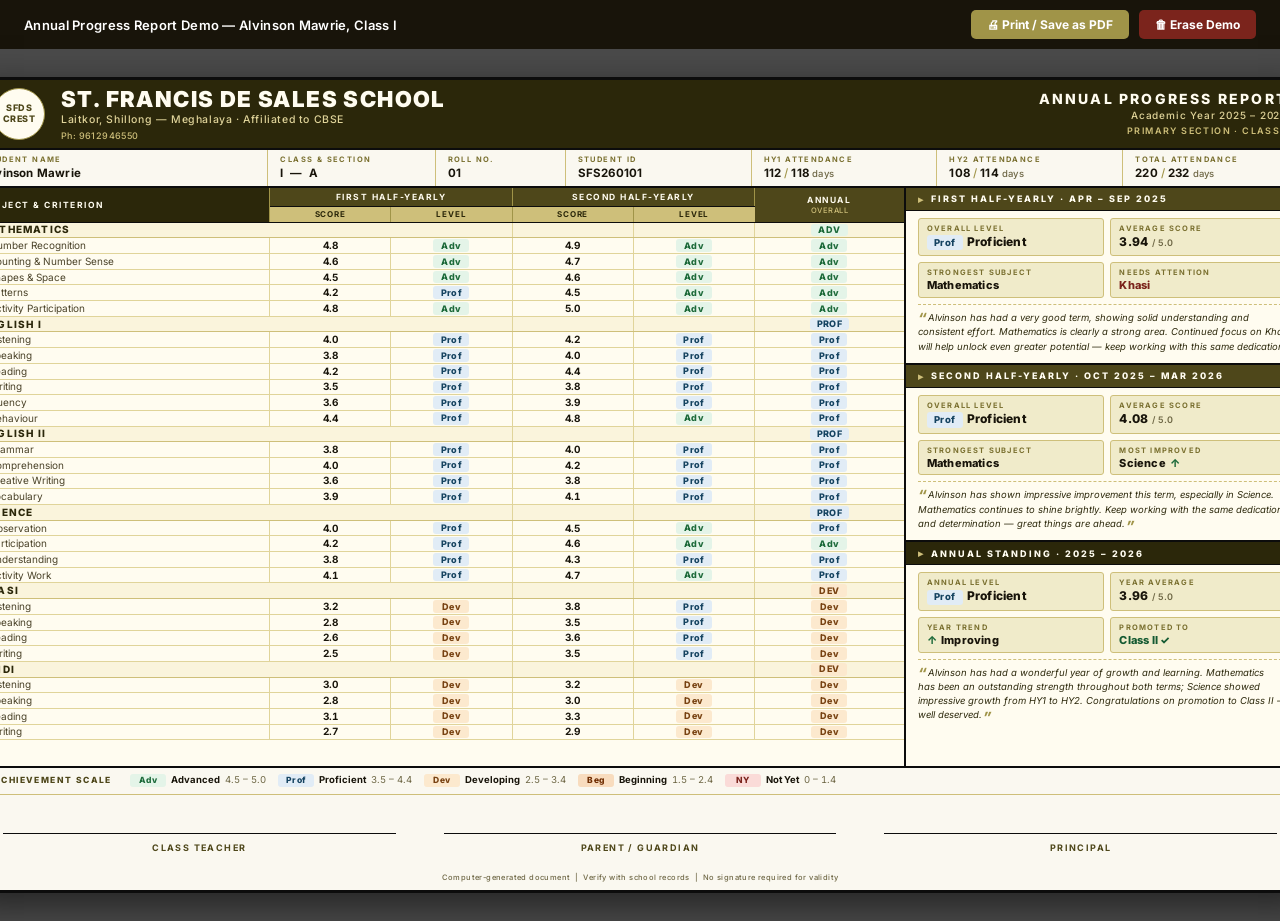
==== commit 2ad6b67c: "feat: replace demo report card with professional Canva-matched design Updated demo-report-card-legal" ====
--- a/demo-report-card-legal.html
+++ b/demo-report-card-legal.html
@@ -1,480 +1,720 @@
 <!DOCTYPE html>
 <html lang="en">
 <head>
-  <meta charset="UTF-8">
-  <title>Report Card — Alvinson Mawrie</title>
-  <style>
-    @page { size: legal landscape; margin: 6mm 8mm; }
-
-    * { box-sizing: border-box; margin: 0; padding: 0; }
-
-    body {
-      font-family: 'Arial Narrow', Arial, sans-serif;
-      font-size: 8px;
-      color: #1a1008;
-      background: #ccc;
-    }
-
-    /* ── Screen controls ── */
-    .ctrl-bar {
-      background: #2C1F0E; color: #fff;
-      padding: 8px 16px; display: flex; align-items: center; gap: 10px;
-    }
-    .ctrl-bar h1 { font-size: 12px; flex: 1; }
-    .btn { padding: 6px 14px; border: none; border-radius: 5px; font-size: 12px; font-weight: 700; cursor: pointer; }
-    .btn-print  { background: #8B6F47; color: #fff; }
-    .btn-erase  { background: #cc3333; color: #fff; }
-    .btn-restore{ background: #8B6F47; color: #fff; margin-top: 8px; }
-    .erased-msg {
-      display: none; text-align: center; padding: 32px;
-      background: #fff3cd; color: #856404; border: 1px solid #ffc107;
-      border-radius: 8px; margin: 24px auto; max-width: 400px; font-size: 13px;
-    }
-    @media print { .ctrl-bar { display: none !important; } body { background: #fff; } }
-
-    /* ── Legal landscape card ── */
-    .card {
-      width: 340mm;
-      min-height: 200mm;
-      background: #fff;
-      margin: 10px auto;
-      padding: 4mm 5mm;
-      display: flex;
-      flex-direction: column;
-      gap: 2mm;
-      box-shadow: 0 4px 20px rgba(0,0,0,0.25);
-    }
-    @media print { .card { margin: 0; box-shadow: none; width: 100%; } }
-
-    /* ── Header ── */
-    .hdr {
-      display: flex;
-      align-items: center;
-      gap: 8px;
-      border-bottom: 2px solid #8B6F47;
-      padding-bottom: 2.5mm;
-    }
-    .crest {
-      font-size: 18px; font-weight: 900; color: #8B6F47;
-      border: 2px solid #8B6F47; border-radius: 4px;
-      padding: 1px 5px; letter-spacing: 2px; line-height: 1.2;
-    }
-    .hdr-school { flex: 1; }
-    .hdr-school .sname { font-size: 12px; font-weight: 800; color: #2C1F0E; letter-spacing: 0.5px; }
-    .hdr-school .sloc  { font-size: 7px; color: #8B6F47; }
-    .hdr-doc { text-align: right; }
-    .hdr-doc .dtitle { font-size: 9.5px; font-weight: 700; color: #2C1F0E; }
-    .hdr-doc .dsub   { font-size: 7px; color: #5A4A35; margin-top: 1px; }
-
-    /* ── Meta strip ── */
-    .meta {
-      display: flex;
-      border: 1px solid #D6C3A3;
-      border-radius: 3px;
-      overflow: hidden;
-      background: #f5efe4;
-      font-size: 7.5px;
-    }
-    .mc { flex: 1; padding: 2.5px 6px; border-right: 1px solid #D6C3A3; }
-    .mc:last-child { border-right: none; }
-    .mc .ml { display: block; font-size: 6px; font-weight: 700; color: #8B6F47; text-transform: uppercase; letter-spacing: 0.4px; }
-    .mc .mv { font-weight: 700; color: #2C1F0E; font-size: 8px; }
-
-    /* ── Main body: table + remarks side by side ── */
-    .body-row {
-      display: flex;
-      gap: 3mm;
-      flex: 1;
-    }
-
-    /* ── Assessment table section ── */
-    .tbl-wrap { flex: 1; display: flex; flex-direction: column; }
-
-    /* Column header spans */
-    .col-hdr-bar {
-      display: grid;
-      grid-template-columns: 44mm 10mm 13mm 10mm 13mm 12mm;
-      background: #2C1F0E;
-      color: #fff;
-      font-size: 6.5px;
-      font-weight: 700;
-      border-radius: 3px 3px 0 0;
-      text-align: center;
-    }
-    .col-hdr-bar > div {
-      padding: 2px 3px;
-      border-right: 1px solid rgba(255,255,255,0.15);
-    }
-    .col-hdr-bar > div:last-child { border-right: none; }
-    .chb-criterion { text-align: left !important; }
-    .chb-hy1 { grid-column: span 2; background: rgba(139,111,71,0.55); }
-    .chb-hy2 { grid-column: span 2; background: rgba(26,95,180,0.35); }
-    .chb-ann { background: rgba(10,110,58,0.35); }
-
-    /* Sub-column labels */
-    .col-sub-bar {
-      display: grid;
-      grid-template-columns: 44mm 10mm 13mm 10mm 13mm 12mm;
-      background: #f0e8dc;
-      font-size: 6px;
-      font-weight: 700;
-      color: #5A4A35;
-      text-align: center;
-      border-left: 1px solid #D6C3A3;
-      border-right: 1px solid #D6C3A3;
-    }
-    .col-sub-bar > div { padding: 1.5px 3px; border-right: 1px solid #D6C3A3; }
-    .col-sub-bar > div:last-child { border-right: none; }
-
-    /* Assessment table */
-    .atbl {
-      width: 100%;
-      border-collapse: collapse;
-      font-size: 7.5px;
-      border: 1px solid #D6C3A3;
-      border-top: none;
-      table-layout: fixed;
-    }
-    .atbl td {
-      padding: 2px 4px;
-      border-bottom: 1px solid #ede4d6;
-      border-right: 1px solid #e8ddd0;
-      text-align: center;
-      overflow: hidden;
-      white-space: nowrap;
-    }
-    .atbl td:last-child { border-right: none; }
-    .atbl tr:last-child td { border-bottom: none; }
-
-    /* Column widths */
-    .tc  { width: 44mm; text-align: left !important; padding-left: 5px !important; overflow: hidden; text-overflow: ellipsis; }
-    .ta  { width: 10mm; font-size: 7px; color: #5A4A35; }
-    .tg  { width: 13mm; }
-    .tan { width: 12mm; }
-
-    /* Subject header rows */
-    .sr td {
-      background: #f0e8dc;
-      font-weight: 800;
-      font-size: 7.5px;
-      color: #2C1F0E;
-      padding: 2.5px 4px;
-    }
-    .sr .tc { padding-left: 5px !important; letter-spacing: 0.3px; text-transform: uppercase; font-size: 7px; }
-
-    /* Alternate row tint */
-    .atbl tbody tr:not(.sr):nth-child(even) td { background: #fdfaf6; }
-
-    /* Indent criteria */
-    .cr-name { padding-left: 10px !important; color: #2C1F0E; }
-
-    /* ── Grade badges ── */
-    .g {
-      display: inline-block; padding: 1px 4px;
-      border-radius: 8px; font-size: 6.5px; font-weight: 800; white-space: nowrap;
-    }
-    .adv  { background: #d4f5e2; color: #0a6e3a; }
-    .prof { background: #d6eaf8; color: #1a5fb4; }
-    .dev  { background: #fef3d0; color: #b87600; }
-    .beg  { background: #fde8d8; color: #cc5500; }
-    .ny   { background: #f0f0f0; color: #666; }
-
-    /* ── Right remarks panel ── */
-    .remarks-panel {
-      width: 88mm;
-      display: flex;
-      flex-direction: column;
-      gap: 2mm;
-    }
-
-    .rbox {
-      flex: 1;
-      border: 1px solid #D6C3A3;
-      border-radius: 4px;
-      overflow: hidden;
-      display: flex;
-      flex-direction: column;
-    }
-    .rbox-head {
-      padding: 3px 7px;
-      font-size: 6.5px;
-      font-weight: 800;
-      text-transform: uppercase;
-      letter-spacing: 0.5px;
-      color: #fff;
-    }
-    .rbox-hy1 .rbox-head { background: #6B5030; }
-    .rbox-hy2 .rbox-head { background: #1a5fb4; }
-    .rbox-ann .rbox-head { background: #0a6e3a; }
-
-    .rbox-stats {
-      display: grid;
-      grid-template-columns: 1fr 1fr;
-      gap: 0;
-      border-bottom: 1px solid #D6C3A3;
-      font-size: 6.5px;
-    }
-    .rs { padding: 2px 6px; border-right: 1px solid #D6C3A3; color: #2C1F0E; }
-    .rs:nth-child(even) { border-right: none; }
-    .rs .rl { display: block; font-size: 6px; color: #8B6F47; font-weight: 700; }
-    .rs .rv { font-weight: 700; }
-
-    .rbox-remark {
-      flex: 1;
-      padding: 4px 7px;
-      font-size: 7px;
-      font-style: italic;
-      color: #2C1F0E;
-      line-height: 1.6;
-      background: #fdf9f4;
-    }
-    .rbox-ann .rbox-remark { background: #f0fff8; }
-
-    /* ── Footer ── */
-    .footer {
-      display: flex;
-      align-items: flex-end;
-      justify-content: space-between;
-      border-top: 1px dashed #D6C3A3;
-      padding-top: 2mm;
-    }
-    .legend { display: flex; gap: 5px; align-items: center; flex-wrap: wrap; }
-    .legend span { font-size: 6px; color: #5A4A35; display: flex; align-items: center; gap: 2px; }
-    .legend strong { font-size: 6px; color: #5A4A35; margin-right: 2px; }
-    .sigs { display: flex; gap: 14mm; }
-    .sig { text-align: center; }
-    .sig-line { border-top: 1px solid #888; margin-top: 7mm; padding-top: 2px; font-size: 6.5px; color: #5A4A35; white-space: nowrap; }
-  </style>
+<meta charset="UTF-8" />
+<title>Annual Progress Report — St. Francis De Sales School, Laitkor</title>
+<link rel="preconnect" href="https://fonts.googleapis.com" />
+<link rel="preconnect" href="https://fonts.gstatic.com" crossorigin />
+<link rel="stylesheet" href="https://fonts.googleapis.com/css2?family=Inter:wght@400;500;600;700;800;900&display=swap" />
+<style>
+  :root {
+    --cd-900: #2B270A;
+    --cd-700: #4E471A;
+    --cd-500: #7A7030;
+    --cd-400: #A09448;
+    --cd-200: #CEBF7A;
+    --cd-100: #E0D49A;
+    --cd-050: #F0EBCA;
+    --cream:   #FFFCF0;
+    --cream-2: #FAF4DC;
+    --cream-3: #FAF8F0;
+    --edge:     #0C0C0C;
+    --edge-mid: #4A4530;
+    --txt:     #18140A;
+    --txt-mid: #4A4228;
+    --txt-dim: #6E6745;
+    --adv-c: #1D6A3A;  --adv-bg: #E4F4E8;
+    --prof-c:#154360;  --prof-bg:#E1ECF6;
+    --dev-c: #784212;  --dev-bg: #FCE9CE;
+    --beg-c: #6E2C00;  --beg-bg: #F8DCBE;
+    --ny-c:  #7B241C;  --ny-bg:  #FADBD8;
+    --pass:    #145A32;  --pass-bg: #D5F5E3;
+    --font-sans: 'Inter', 'Segoe UI', 'Helvetica Neue', Arial, sans-serif;
+  }
+
+  *, *::before, *::after { box-sizing: border-box; margin: 0; padding: 0; }
+
+  html, body {
+    font-family: var(--font-sans);
+    color: var(--txt);
+    background: #4a4a4a;
+    -webkit-font-smoothing: antialiased;
+    -webkit-print-color-adjust: exact;
+    print-color-adjust: exact;
+  }
+
+  body {
+    display: flex;
+    flex-direction: column;
+    align-items: center;
+    padding: 0;
+    min-height: 100vh;
+  }
+
+  /* ── Screen controls ── */
+  .ctrl-bar {
+    width: 100%;
+    background: #18140A;
+    color: #fff;
+    padding: 10px 24px;
+    display: flex;
+    align-items: center;
+    gap: 10px;
+    flex-shrink: 0;
+  }
+  .ctrl-bar h1 { font-size: 13px; flex: 1; font-weight: 600; letter-spacing: 0.3px; }
+  .btn { padding: 7px 16px; border: none; border-radius: 5px; font-size: 12px; font-weight: 700; cursor: pointer; font-family: var(--font-sans); }
+  .btn-print   { background: #A09448; color: #fff; }
+  .btn-erase   { background: #7B241C; color: #fff; }
+  .btn-restore { background: #A09448; color: #fff; margin-top: 10px; }
+
+  .erased-msg {
+    display: none;
+    text-align: center;
+    padding: 40px;
+    background: #FAF4DC;
+    color: #4E471A;
+    border: 1px solid #CEBF7A;
+    border-radius: 8px;
+    margin: 32px auto;
+    max-width: 420px;
+    font-size: 14px;
+    font-family: var(--font-sans);
+  }
+
+  @media print {
+    .ctrl-bar { display: none !important; }
+    html, body { background: #fff !important; padding: 0; display: block; }
+  }
+
+  /* ── Card wrapper (screen only) ── */
+  .card-wrap {
+    padding: 28px 18px;
+    display: flex;
+    justify-content: center;
+  }
+
+  /* ════════════════════════════════════════════════════
+     CARD SHELL — Legal Landscape
+     ════════════════════════════════════════════════════ */
+  .rc {
+    width: 14in;
+    height: 8.5in;
+    background: var(--cream);
+    border: 3px solid var(--edge);
+    display: flex;
+    flex-direction: column;
+    overflow: hidden;
+    box-shadow: 0 12px 36px rgba(0,0,0,0.55);
+    color: var(--txt);
+  }
+
+  /* ── HEADER ── */
+  .hdr {
+    background: var(--cd-900);
+    border-bottom: 2px solid var(--edge);
+    display: flex;
+    align-items: center;
+    padding: 7px 22px;
+    gap: 16px;
+    color: var(--cream);
+    flex-shrink: 0;
+  }
+  .crest {
+    width: 52px; height: 52px;
+    border-radius: 50%;
+    background: var(--cream);
+    border: 1.5px solid var(--cd-400);
+    padding: 2px;
+    object-fit: contain;
+    flex-shrink: 0;
+  }
+  .crest-placeholder {
+    width: 52px; height: 52px;
+    border-radius: 50%;
+    background: var(--cream);
+    border: 1.5px solid var(--cd-400);
+    flex-shrink: 0;
+    display: flex;
+    align-items: center;
+    justify-content: center;
+    font-size: 9px;
+    font-weight: 800;
+    color: var(--cd-700);
+    letter-spacing: 0.5px;
+    text-align: center;
+    line-height: 1.2;
+  }
+  .hdr-school {
+    flex: 1;
+    display: flex;
+    flex-direction: column;
+    gap: 3px;
+    line-height: 1.1;
+  }
+  .hdr-name {
+    font-size: 22px;
+    font-weight: 900;
+    letter-spacing: 1.4px;
+    color: var(--cream);
+    text-transform: uppercase;
+  }
+  .hdr-loc {
+    font-size: 10.5px;
+    font-weight: 500;
+    color: var(--cd-100);
+    letter-spacing: 0.6px;
+  }
+  .hdr-meta {
+    font-size: 9px;
+    font-weight: 500;
+    color: var(--cd-200);
+    letter-spacing: 0.4px;
+    margin-top: 2px;
+  }
+  .hdr-right {
+    text-align: right;
+    display: flex;
+    flex-direction: column;
+    gap: 3px;
+    line-height: 1.15;
+  }
+  .hdr-title {
+    font-size: 14px;
+    font-weight: 800;
+    letter-spacing: 2.2px;
+    color: var(--cream);
+    text-transform: uppercase;
+  }
+  .hdr-year {
+    font-size: 10px;
+    font-weight: 500;
+    color: var(--cd-100);
+    letter-spacing: 0.8px;
+  }
+  .hdr-class {
+    font-size: 9px;
+    font-weight: 600;
+    color: var(--cd-200);
+    letter-spacing: 1.4px;
+    text-transform: uppercase;
+    margin-top: 2px;
+  }
+
+  /* ── STUDENT INFO STRIP ── */
+  .info-strip {
+    display: grid;
+    grid-template-columns: 1.6fr 0.9fr 0.7fr 1fr 1fr 1fr 1fr;
+    border-bottom: 2px solid var(--edge);
+    background: var(--cream-3);
+    flex-shrink: 0;
+  }
+  .info-cell {
+    padding: 5px 12px 6px;
+    border-right: 1px solid var(--cd-200);
+    display: flex;
+    flex-direction: column;
+    gap: 2px;
+  }
+  .info-cell:last-child { border-right: none; }
+  .info-eyebrow {
+    font-size: 7.5px;
+    font-weight: 700;
+    letter-spacing: 1.4px;
+    color: var(--cd-500);
+    text-transform: uppercase;
+  }
+  .info-value {
+    font-size: 11.5px;
+    font-weight: 700;
+    color: var(--txt);
+    letter-spacing: 0.2px;
+  }
+  .info-value .slash {
+    color: var(--cd-400);
+    margin: 0 3px;
+    font-weight: 500;
+  }
+
+  /* ── BODY ── */
+  .body {
+    flex: 1;
+    display: grid;
+    grid-template-columns: 1fr 4.2in;
+    min-height: 0;
+  }
+
+  /* ── MARKS TABLE ── */
+  .marks {
+    border-right: 2px solid var(--edge);
+    display: flex;
+    flex-direction: column;
+    overflow: hidden;
+  }
+  table.marks-tbl {
+    width: 100%;
+    border-collapse: collapse;
+    table-layout: fixed;
+    font-size: 10px;
+  }
+  .marks-tbl thead .term-head th {
+    background: var(--cd-700);
+    color: var(--cream);
+    font-size: 8.5px;
+    font-weight: 700;
+    letter-spacing: 1.5px;
+    text-transform: uppercase;
+    padding: 4px 8px;
+    border-right: 1px solid var(--cd-400);
+    border-bottom: 1px solid var(--edge);
+    text-align: center;
+  }
+  .marks-tbl thead .term-head th:first-child {
+    background: var(--cd-900);
+    text-align: left;
+  }
+  .marks-tbl thead .term-head th:last-child { border-right: none; }
+  .marks-tbl thead .col-head th {
+    background: var(--cd-200);
+    color: var(--cd-900);
+    font-size: 8px;
+    font-weight: 700;
+    letter-spacing: 0.8px;
+    text-transform: uppercase;
+    padding: 2.5px 6px;
+    border-right: 1px solid var(--cd-400);
+    border-bottom: 1.5px solid var(--edge);
+    text-align: center;
+  }
+  .marks-tbl thead .col-head th.col-sub {
+    background: var(--cd-100);
+    text-align: left;
+    padding-left: 10px;
+  }
+  .marks-tbl thead .col-head th:last-child { border-right: none; }
+  .marks-tbl td {
+    padding: 1px 8px;
+    border-bottom: 1px solid var(--cd-100);
+    border-right: 1px solid var(--cd-100);
+    font-size: 10px;
+    text-align: center;
+    color: var(--txt);
+    background: var(--cream);
+    line-height: 1.1;
+  }
+  .marks-tbl td:last-child { border-right: none; }
+  .marks-tbl td.subj-col {
+    text-align: left;
+    padding-left: 18px;
+    color: var(--txt-mid);
+  }
+  .marks-tbl tr.subj-head td {
+    background: var(--cream-2);
+    border-bottom: 1px solid var(--cd-200);
+    border-top: 1px solid var(--cd-200);
+    font-weight: 800;
+    color: var(--cd-900);
+    font-size: 10px;
+    letter-spacing: 1.2px;
+    text-transform: uppercase;
+    padding: 1px 8px;
+  }
+  .marks-tbl tr.subj-head td.subj-col { padding-left: 10px; }
+
+  /* Achievement pill */
+  .ach {
+    display: inline-block;
+    font-size: 9px;
+    font-weight: 800;
+    padding: 0.5px 7px;
+    border-radius: 3px;
+    letter-spacing: 0.4px;
+    line-height: 1.3;
+    min-width: 36px;
+    text-align: center;
+  }
+  .ach.adv  { color: var(--adv-c);  background: var(--adv-bg);  }
+  .ach.prof { color: var(--prof-c); background: var(--prof-bg); }
+  .ach.dev  { color: var(--dev-c);  background: var(--dev-bg);  }
+  .ach.beg  { color: var(--beg-c);  background: var(--beg-bg);  }
+  .ach.ny   { color: var(--ny-c);   background: var(--ny-bg);   }
+
+  .score {
+    font-weight: 700;
+    color: var(--txt);
+    font-variant-numeric: tabular-nums;
+  }
+
+  /* ── RIGHT SUMMARY PANELS ── */
+  .summary {
+    display: flex;
+    flex-direction: column;
+    background: var(--cream);
+  }
+  .panel + .panel { border-top: 2px solid var(--edge); }
+  .panel { display: flex; flex-direction: column; }
+  .panel-bar {
+    background: var(--cd-700);
+    color: var(--cream);
+    font-size: 9px;
+    font-weight: 800;
+    letter-spacing: 2px;
+    text-transform: uppercase;
+    padding: 5px 12px;
+    border-bottom: 1px solid var(--edge);
+    display: flex;
+    align-items: center;
+    gap: 6px;
+  }
+  .panel-bar::before { content: '▸'; color: var(--cd-200); font-size: 10px; }
+  .panel-bar.annual { background: var(--cd-900); }
+  .panel-body {
+    padding: 7px 12px 9px;
+    background: var(--cream);
+    display: flex;
+    flex-direction: column;
+    gap: 6px;
+    flex: 1;
+  }
+  .stat-row {
+    display: grid;
+    grid-template-columns: 1fr 1fr;
+    gap: 6px;
+  }
+  .stat {
+    background: var(--cd-050);
+    border: 1px solid var(--cd-200);
+    border-radius: 3px;
+    padding: 5px 8px;
+    display: flex;
+    flex-direction: column;
+    gap: 2px;
+  }
+  .stat .eyebrow {
+    font-size: 7.5px;
+    font-weight: 700;
+    letter-spacing: 1.2px;
+    color: var(--cd-500);
+    text-transform: uppercase;
+  }
+  .stat .value {
+    font-size: 12px;
+    font-weight: 800;
+    color: var(--txt);
+    letter-spacing: 0.2px;
+    line-height: 1.15;
+    display: flex;
+    align-items: baseline;
+    gap: 4px;
+  }
+  .stat .value .ach { font-size: 9.5px; padding: 1.5px 6px; }
+  .arrow { color: var(--adv-c); font-weight: 800; }
+  .arrow.dn { color: var(--ny-c); }
+  .remark {
+    font-size: 9.5px;
+    font-style: italic;
+    color: var(--cd-900);
+    line-height: 1.5;
+    border-top: 1px dashed var(--cd-200);
+    padding-top: 6px;
+    text-wrap: pretty;
+  }
+  .remark::before { content: '\201C'; color: var(--cd-400); font-weight: 800; font-size: 14px; line-height: 0; vertical-align: -2px; margin-right: 1px; }
+  .remark::after  { content: '\201D'; color: var(--cd-400); font-weight: 800; font-size: 14px; line-height: 0; vertical-align: -4px; margin-left: 1px; }
+
+  /* ── FOOTER ── */
+  .footer {
+    border-top: 2px solid var(--edge);
+    background: var(--cream-3);
+    flex-shrink: 0;
+    display: flex;
+    flex-direction: column;
+  }
+  .scale-row {
+    padding: 6px 22px 7px;
+    display: flex;
+    align-items: center;
+    gap: 18px;
+    border-bottom: 1px solid var(--cd-200);
+  }
+  .scale-label {
+    font-size: 8.5px;
+    font-weight: 800;
+    color: var(--cd-700);
+    letter-spacing: 1.4px;
+    text-transform: uppercase;
+    white-space: nowrap;
+  }
+  .scale-items { display: flex; align-items: center; gap: 12px; flex-wrap: wrap; }
+  .scale-item { display: inline-flex; align-items: baseline; gap: 5px; font-size: 9.5px; color: var(--txt-mid); }
+  .scale-item .ach { font-size: 8.5px; padding: 1px 6px; }
+  .scale-item .name { font-weight: 700; color: var(--txt); }
+  .scale-item .range { color: var(--txt-dim); font-variant-numeric: tabular-nums; }
+  .sign-row {
+    padding: 22px 32px 20px;
+    display: grid;
+    grid-template-columns: repeat(3, 1fr);
+    gap: 48px;
+  }
+  .sign { display: flex; flex-direction: column; align-items: center; justify-content: flex-end; gap: 8px; min-height: 36px; }
+  .sign-line { width: 100%; border-top: 1px solid var(--edge); }
+  .sign-label { font-size: 9px; font-weight: 700; color: var(--cd-700); text-transform: uppercase; letter-spacing: 1.4px; }
+  .disclaimer { padding: 0 22px 8px; font-size: 7.5px; color: var(--txt-dim); letter-spacing: 0.4px; text-align: center; font-weight: 500; }
+
+  /* ── Print ── */
+  @page { size: legal landscape; margin: 0; }
+  @media print {
+    html, body { background: #fff !important; padding: 0; display: block; }
+    .ctrl-bar { display: none !important; }
+    .card-wrap { padding: 0; }
+    .rc { box-shadow: none !important; width: 14in; height: 8.5in; }
+  }
+</style>
 </head>
 <body>
 
 <div class="ctrl-bar" id="ctrlBar">
-  <h1>📋 Legal Landscape Demo — Alvinson Mawrie, Class I (Both Terms + Annual on one page)</h1>
+  <h1>Annual Progress Report Demo — Alvinson Mawrie, Class I</h1>
   <button class="btn btn-print" onclick="window.print()">🖨 Print / Save as PDF</button>
   <button class="btn btn-erase" onclick="eraseCard()">🗑 Erase Demo</button>
 </div>
+
 <div class="erased-msg" id="erasedMsg">
-  <strong>Demo card erased.</strong><br>Report card removed from view.<br><br>
+  <strong>Demo card erased.</strong><br>The report card has been removed from view.<br><br>
   <button class="btn btn-restore" onclick="restoreCard()">↩ Restore Demo</button>
 </div>
 
-<div class="card" id="cardWrap">
-
-  <!-- Header -->
-  <div class="hdr">
-    <div class="crest">SFDS</div>
+<div class="card-wrap" id="cardWrap">
+<main class="rc">
+
+  <!-- HEADER -->
+  <header class="hdr">
+    <div class="crest-placeholder">SFDS<br>CREST</div>
     <div class="hdr-school">
-      <div class="sname">ST. FRANCIS DE SALES SCHOOL</div>
-      <div class="sloc">Laitkor, Shillong — Meghalaya</div>
-    </div>
-    <div class="hdr-doc">
-      <div class="dtitle">ANNUAL PROGRESS REPORT</div>
-      <div class="dsub">Academic Year 2025 – 2026</div>
-    </div>
-  </div>
-
-  <!-- Meta strip -->
-  <div class="meta">
-    <div class="mc"><span class="ml">Student Name</span><span class="mv">ALVINSON MAWRIE</span></div>
-    <div class="mc"><span class="ml">Class</span><span class="mv">Class I</span></div>
-    <div class="mc"><span class="ml">Roll No.</span><span class="mv">01</span></div>
-    <div class="mc"><span class="ml">Student ID</span><span class="mv">SFS260101</span></div>
-    <div class="mc"><span class="ml">HY1 Attendance</span><span class="mv">___ / ___ days</span></div>
-    <div class="mc"><span class="ml">HY2 Attendance</span><span class="mv">___ / ___ days</span></div>
-    <div class="mc"><span class="ml">Total Attendance</span><span class="mv">___ / ___ days</span></div>
-  </div>
-
-  <!-- Body: table + remarks -->
-  <div class="body-row">
-
-    <!-- Assessment table -->
-    <div class="tbl-wrap">
-
-      <!-- Column span headers -->
-      <div class="col-hdr-bar">
-        <div class="chb-criterion">Subject / Criterion</div>
-        <div class="chb-hy1">FIRST HALF-YEARLY</div>
-        <div class="chb-hy2">SECOND HALF-YEARLY</div>
-        <div class="chb-ann">ANNUAL</div>
-      </div>
-
-      <!-- Sub-column labels -->
-      <div class="col-sub-bar">
-        <div style="text-align:left"></div>
-        <div>Score</div><div>Grade</div>
-        <div>Score</div><div>Grade</div>
-        <div>Grade</div>
-      </div>
-
-      <!-- Table -->
-      <table class="atbl">
+      <div class="hdr-name">St. Francis De Sales School</div>
+      <div class="hdr-loc">Laitkor, Shillong — Meghalaya · Affiliated to CBSE</div>
+      <div class="hdr-meta">Ph: 9612946550</div>
+    </div>
+    <div class="hdr-right">
+      <div class="hdr-title">Annual Progress Report</div>
+      <div class="hdr-year">Academic Year 2025 – 2026</div>
+      <div class="hdr-class">Primary Section · Class I</div>
+    </div>
+  </header>
+
+  <!-- STUDENT INFO STRIP -->
+  <section class="info-strip">
+    <div class="info-cell">
+      <div class="info-eyebrow">Student Name</div>
+      <div class="info-value">Alvinson Mawrie</div>
+    </div>
+    <div class="info-cell">
+      <div class="info-eyebrow">Class &amp; Section</div>
+      <div class="info-value">I &nbsp;—&nbsp; A</div>
+    </div>
+    <div class="info-cell">
+      <div class="info-eyebrow">Roll No.</div>
+      <div class="info-value">01</div>
+    </div>
+    <div class="info-cell">
+      <div class="info-eyebrow">Student ID</div>
+      <div class="info-value">SFS260101</div>
+    </div>
+    <div class="info-cell">
+      <div class="info-eyebrow">HY1 Attendance</div>
+      <div class="info-value">112<span class="slash">/</span>118 <span style="font-weight:500;color:var(--txt-dim);font-size:9.5px">days</span></div>
+    </div>
+    <div class="info-cell">
+      <div class="info-eyebrow">HY2 Attendance</div>
+      <div class="info-value">108<span class="slash">/</span>114 <span style="font-weight:500;color:var(--txt-dim);font-size:9.5px">days</span></div>
+    </div>
+    <div class="info-cell">
+      <div class="info-eyebrow">Total Attendance</div>
+      <div class="info-value">220<span class="slash">/</span>232 <span style="font-weight:500;color:var(--txt-dim);font-size:9.5px">days</span></div>
+    </div>
+  </section>
+
+  <!-- BODY -->
+  <div class="body">
+
+    <!-- MARKS TABLE -->
+    <section class="marks">
+      <table class="marks-tbl">
         <colgroup>
-          <col style="width:44mm">
-          <col style="width:10mm">
-          <col style="width:13mm">
-          <col style="width:10mm">
-          <col style="width:13mm">
-          <col style="width:12mm">
+          <col style="width:32%" />
+          <col style="width:13%" />
+          <col style="width:13%" />
+          <col style="width:13%" />
+          <col style="width:13%" />
+          <col style="width:16%" />
         </colgroup>
+        <thead>
+          <tr class="term-head">
+            <th rowspan="2">Subject &amp; Criterion</th>
+            <th colspan="2">First Half-Yearly</th>
+            <th colspan="2">Second Half-Yearly</th>
+            <th rowspan="2">Annual<br /><span style="font-weight:500;letter-spacing:0.5px;font-size:7.5px;color:var(--cd-200)">overall</span></th>
+          </tr>
+          <tr class="col-head">
+            <th>Score</th><th>Level</th>
+            <th>Score</th><th>Level</th>
+          </tr>
+        </thead>
         <tbody>
-
-          <!-- MATHEMATICS -->
-          <tr class="sr">
-            <td class="tc">Mathematics</td>
-            <td class="ta"></td><td class="tg"><span class="g adv">Adv</span></td>
-            <td class="ta"></td><td class="tg"><span class="g adv">Adv</span></td>
-            <td class="tan"><span class="g adv">Adv</span></td>
-          </tr>
-          <tr><td class="tc cr-name">Number Recognition</td><td class="ta">4.8</td><td class="tg"><span class="g adv">Adv</span></td><td class="ta">4.9</td><td class="tg"><span class="g adv">Adv</span></td><td class="tan"><span class="g adv">Adv</span></td></tr>
-          <tr><td class="tc cr-name">Counting</td><td class="ta">4.6</td><td class="tg"><span class="g adv">Adv</span></td><td class="ta">4.7</td><td class="tg"><span class="g adv">Adv</span></td><td class="tan"><span class="g adv">Adv</span></td></tr>
-          <tr><td class="tc cr-name">Shapes</td><td class="ta">4.5</td><td class="tg"><span class="g adv">Adv</span></td><td class="ta">4.6</td><td class="tg"><span class="g adv">Adv</span></td><td class="tan"><span class="g adv">Adv</span></td></tr>
-          <tr><td class="tc cr-name">Patterns</td><td class="ta">4.2</td><td class="tg"><span class="g prof">Prof</span></td><td class="ta">4.5</td><td class="tg"><span class="g adv">Adv</span></td><td class="tan"><span class="g adv">Adv</span></td></tr>
-          <tr><td class="tc cr-name">Activity Participation</td><td class="ta">4.8</td><td class="tg"><span class="g adv">Adv</span></td><td class="ta">5.0</td><td class="tg"><span class="g adv">Adv</span></td><td class="tan"><span class="g adv">Adv</span></td></tr>
-
-          <!-- ENGLISH I -->
-          <tr class="sr">
-            <td class="tc">English I</td>
-            <td class="ta"></td><td class="tg"><span class="g prof">Prof</span></td>
-            <td class="ta"></td><td class="tg"><span class="g prof">Prof</span></td>
-            <td class="tan"><span class="g prof">Prof</span></td>
-          </tr>
-          <tr><td class="tc cr-name">Listening</td><td class="ta">4.0</td><td class="tg"><span class="g prof">Prof</span></td><td class="ta">4.2</td><td class="tg"><span class="g prof">Prof</span></td><td class="tan"><span class="g prof">Prof</span></td></tr>
-          <tr><td class="tc cr-name">Speaking</td><td class="ta">3.8</td><td class="tg"><span class="g prof">Prof</span></td><td class="ta">4.0</td><td class="tg"><span class="g prof">Prof</span></td><td class="tan"><span class="g prof">Prof</span></td></tr>
-          <tr><td class="tc cr-name">Reading</td><td class="ta">4.2</td><td class="tg"><span class="g prof">Prof</span></td><td class="ta">4.4</td><td class="tg"><span class="g prof">Prof</span></td><td class="tan"><span class="g prof">Prof</span></td></tr>
-          <tr><td class="tc cr-name">Writing</td><td class="ta">3.5</td><td class="tg"><span class="g prof">Prof</span></td><td class="ta">3.8</td><td class="tg"><span class="g prof">Prof</span></td><td class="tan"><span class="g prof">Prof</span></td></tr>
-          <tr><td class="tc cr-name">Fluency</td><td class="ta">3.6</td><td class="tg"><span class="g prof">Prof</span></td><td class="ta">3.9</td><td class="tg"><span class="g prof">Prof</span></td><td class="tan"><span class="g prof">Prof</span></td></tr>
-          <tr><td class="tc cr-name">Behaviour</td><td class="ta">4.4</td><td class="tg"><span class="g prof">Prof</span></td><td class="ta">4.6</td><td class="tg"><span class="g adv">Adv</span></td><td class="tan"><span class="g prof">Prof</span></td></tr>
-
-          <!-- ENGLISH II -->
-          <tr class="sr">
-            <td class="tc">English II</td>
-            <td class="ta"></td><td class="tg"><span class="g prof">Prof</span></td>
-            <td class="ta"></td><td class="tg"><span class="g prof">Prof</span></td>
-            <td class="tan"><span class="g prof">Prof</span></td>
-          </tr>
-          <tr><td class="tc cr-name">Grammar</td><td class="ta">3.8</td><td class="tg"><span class="g prof">Prof</span></td><td class="ta">4.0</td><td class="tg"><span class="g prof">Prof</span></td><td class="tan"><span class="g prof">Prof</span></td></tr>
-          <tr><td class="tc cr-name">Comprehension</td><td class="ta">4.0</td><td class="tg"><span class="g prof">Prof</span></td><td class="ta">4.2</td><td class="tg"><span class="g prof">Prof</span></td><td class="tan"><span class="g prof">Prof</span></td></tr>
-          <tr><td class="tc cr-name">Creative Writing</td><td class="ta">3.6</td><td class="tg"><span class="g prof">Prof</span></td><td class="ta">3.8</td><td class="tg"><span class="g prof">Prof</span></td><td class="tan"><span class="g prof">Prof</span></td></tr>
-          <tr><td class="tc cr-name">Vocabulary</td><td class="ta">3.9</td><td class="tg"><span class="g prof">Prof</span></td><td class="ta">4.1</td><td class="tg"><span class="g prof">Prof</span></td><td class="tan"><span class="g prof">Prof</span></td></tr>
-
-          <!-- SCIENCE -->
-          <tr class="sr">
-            <td class="tc">Science</td>
-            <td class="ta"></td><td class="tg"><span class="g prof">Prof</span></td>
-            <td class="ta"></td><td class="tg"><span class="g adv">Adv</span></td>
-            <td class="tan"><span class="g prof">Prof</span></td>
-          </tr>
-          <tr><td class="tc cr-name">Observation</td><td class="ta">4.0</td><td class="tg"><span class="g prof">Prof</span></td><td class="ta">4.5</td><td class="tg"><span class="g adv">Adv</span></td><td class="tan"><span class="g prof">Prof</span></td></tr>
-          <tr><td class="tc cr-name">Participation</td><td class="ta">4.2</td><td class="tg"><span class="g prof">Prof</span></td><td class="ta">4.6</td><td class="tg"><span class="g adv">Adv</span></td><td class="tan"><span class="g adv">Adv</span></td></tr>
-          <tr><td class="tc cr-name">Understanding</td><td class="ta">3.8</td><td class="tg"><span class="g prof">Prof</span></td><td class="ta">4.3</td><td class="tg"><span class="g prof">Prof</span></td><td class="tan"><span class="g prof">Prof</span></td></tr>
-          <tr><td class="tc cr-name">Activity Work</td><td class="ta">4.1</td><td class="tg"><span class="g prof">Prof</span></td><td class="ta">4.7</td><td class="tg"><span class="g adv">Adv</span></td><td class="tan"><span class="g prof">Prof</span></td></tr>
-
-          <!-- KHASI -->
-          <tr class="sr">
-            <td class="tc">Khasi</td>
-            <td class="ta"></td><td class="tg"><span class="g dev">Dev</span></td>
-            <td class="ta"></td><td class="tg"><span class="g prof">Prof</span></td>
-            <td class="tan"><span class="g dev">Dev</span></td>
-          </tr>
-          <tr><td class="tc cr-name">Listening</td><td class="ta">3.2</td><td class="tg"><span class="g dev">Dev</span></td><td class="ta">3.8</td><td class="tg"><span class="g prof">Prof</span></td><td class="tan"><span class="g dev">Dev</span></td></tr>
-          <tr><td class="tc cr-name">Speaking</td><td class="ta">2.8</td><td class="tg"><span class="g dev">Dev</span></td><td class="ta">3.5</td><td class="tg"><span class="g prof">Prof</span></td><td class="tan"><span class="g dev">Dev</span></td></tr>
-          <tr><td class="tc cr-name">Reading</td><td class="ta">2.6</td><td class="tg"><span class="g dev">Dev</span></td><td class="ta">3.6</td><td class="tg"><span class="g prof">Prof</span></td><td class="tan"><span class="g dev">Dev</span></td></tr>
-          <tr><td class="tc cr-name">Writing</td><td class="ta">2.5</td><td class="tg"><span class="g dev">Dev</span></td><td class="ta">3.5</td><td class="tg"><span class="g prof">Prof</span></td><td class="tan"><span class="g dev">Dev</span></td></tr>
-
-          <!-- HINDI -->
-          <tr class="sr">
-            <td class="tc">Hindi</td>
-            <td class="ta"></td><td class="tg"><span class="g dev">Dev</span></td>
-            <td class="ta"></td><td class="tg"><span class="g dev">Dev</span></td>
-            <td class="tan"><span class="g dev">Dev</span></td>
-          </tr>
-          <tr><td class="tc cr-name">Listening</td><td class="ta">3.0</td><td class="tg"><span class="g dev">Dev</span></td><td class="ta">3.2</td><td class="tg"><span class="g dev">Dev</span></td><td class="tan"><span class="g dev">Dev</span></td></tr>
-          <tr><td class="tc cr-name">Speaking</td><td class="ta">2.8</td><td class="tg"><span class="g dev">Dev</span></td><td class="ta">3.0</td><td class="tg"><span class="g dev">Dev</span></td><td class="tan"><span class="g dev">Dev</span></td></tr>
-          <tr><td class="tc cr-name">Reading</td><td class="ta">3.1</td><td class="tg"><span class="g dev">Dev</span></td><td class="ta">3.3</td><td class="tg"><span class="g dev">Dev</span></td><td class="tan"><span class="g dev">Dev</span></td></tr>
-          <tr><td class="tc cr-name">Writing</td><td class="ta">2.7</td><td class="tg"><span class="g dev">Dev</span></td><td class="ta">2.9</td><td class="tg"><span class="g dev">Dev</span></td><td class="tan"><span class="g dev">Dev</span></td></tr>
-
+          <tr class="subj-head"><td class="subj-col" colspan="3">Mathematics</td><td></td><td></td><td><span class="ach adv">Adv</span></td></tr>
+          <tr><td class="subj-col">Number Recognition</td><td class="score">4.8</td><td><span class="ach adv">Adv</span></td><td class="score">4.9</td><td><span class="ach adv">Adv</span></td><td><span class="ach adv">Adv</span></td></tr>
+          <tr><td class="subj-col">Counting &amp; Number Sense</td><td class="score">4.6</td><td><span class="ach adv">Adv</span></td><td class="score">4.7</td><td><span class="ach adv">Adv</span></td><td><span class="ach adv">Adv</span></td></tr>
+          <tr><td class="subj-col">Shapes &amp; Space</td><td class="score">4.5</td><td><span class="ach adv">Adv</span></td><td class="score">4.6</td><td><span class="ach adv">Adv</span></td><td><span class="ach adv">Adv</span></td></tr>
+          <tr><td class="subj-col">Patterns</td><td class="score">4.2</td><td><span class="ach prof">Prof</span></td><td class="score">4.5</td><td><span class="ach adv">Adv</span></td><td><span class="ach adv">Adv</span></td></tr>
+          <tr><td class="subj-col">Activity Participation</td><td class="score">4.8</td><td><span class="ach adv">Adv</span></td><td class="score">5.0</td><td><span class="ach adv">Adv</span></td><td><span class="ach adv">Adv</span></td></tr>
+
+          <tr class="subj-head"><td class="subj-col" colspan="3">English I</td><td></td><td></td><td><span class="ach prof">Prof</span></td></tr>
+          <tr><td class="subj-col">Listening</td><td class="score">4.0</td><td><span class="ach prof">Prof</span></td><td class="score">4.2</td><td><span class="ach prof">Prof</span></td><td><span class="ach prof">Prof</span></td></tr>
+          <tr><td class="subj-col">Speaking</td><td class="score">3.8</td><td><span class="ach prof">Prof</span></td><td class="score">4.0</td><td><span class="ach prof">Prof</span></td><td><span class="ach prof">Prof</span></td></tr>
+          <tr><td class="subj-col">Reading</td><td class="score">4.2</td><td><span class="ach prof">Prof</span></td><td class="score">4.4</td><td><span class="ach prof">Prof</span></td><td><span class="ach prof">Prof</span></td></tr>
+          <tr><td class="subj-col">Writing</td><td class="score">3.5</td><td><span class="ach prof">Prof</span></td><td class="score">3.8</td><td><span class="ach prof">Prof</span></td><td><span class="ach prof">Prof</span></td></tr>
+          <tr><td class="subj-col">Fluency</td><td class="score">3.6</td><td><span class="ach prof">Prof</span></td><td class="score">3.9</td><td><span class="ach prof">Prof</span></td><td><span class="ach prof">Prof</span></td></tr>
+          <tr><td class="subj-col">Behaviour</td><td class="score">4.4</td><td><span class="ach prof">Prof</span></td><td class="score">4.8</td><td><span class="ach adv">Adv</span></td><td><span class="ach prof">Prof</span></td></tr>
+
+          <tr class="subj-head"><td class="subj-col" colspan="3">English II</td><td></td><td></td><td><span class="ach prof">Prof</span></td></tr>
+          <tr><td class="subj-col">Grammar</td><td class="score">3.8</td><td><span class="ach prof">Prof</span></td><td class="score">4.0</td><td><span class="ach prof">Prof</span></td><td><span class="ach prof">Prof</span></td></tr>
+          <tr><td class="subj-col">Comprehension</td><td class="score">4.0</td><td><span class="ach prof">Prof</span></td><td class="score">4.2</td><td><span class="ach prof">Prof</span></td><td><span class="ach prof">Prof</span></td></tr>
+          <tr><td class="subj-col">Creative Writing</td><td class="score">3.6</td><td><span class="ach prof">Prof</span></td><td class="score">3.8</td><td><span class="ach prof">Prof</span></td><td><span class="ach prof">Prof</span></td></tr>
+          <tr><td class="subj-col">Vocabulary</td><td class="score">3.9</td><td><span class="ach prof">Prof</span></td><td class="score">4.1</td><td><span class="ach prof">Prof</span></td><td><span class="ach prof">Prof</span></td></tr>
+
+          <tr class="subj-head"><td class="subj-col" colspan="3">Science</td><td></td><td></td><td><span class="ach prof">Prof</span></td></tr>
+          <tr><td class="subj-col">Observation</td><td class="score">4.0</td><td><span class="ach prof">Prof</span></td><td class="score">4.5</td><td><span class="ach adv">Adv</span></td><td><span class="ach prof">Prof</span></td></tr>
+          <tr><td class="subj-col">Participation</td><td class="score">4.2</td><td><span class="ach prof">Prof</span></td><td class="score">4.6</td><td><span class="ach adv">Adv</span></td><td><span class="ach adv">Adv</span></td></tr>
+          <tr><td class="subj-col">Understanding</td><td class="score">3.8</td><td><span class="ach prof">Prof</span></td><td class="score">4.3</td><td><span class="ach prof">Prof</span></td><td><span class="ach prof">Prof</span></td></tr>
+          <tr><td class="subj-col">Activity Work</td><td class="score">4.1</td><td><span class="ach prof">Prof</span></td><td class="score">4.7</td><td><span class="ach adv">Adv</span></td><td><span class="ach prof">Prof</span></td></tr>
+
+          <tr class="subj-head"><td class="subj-col" colspan="3">Khasi</td><td></td><td></td><td><span class="ach dev">Dev</span></td></tr>
+          <tr><td class="subj-col">Listening</td><td class="score">3.2</td><td><span class="ach dev">Dev</span></td><td class="score">3.8</td><td><span class="ach prof">Prof</span></td><td><span class="ach dev">Dev</span></td></tr>
+          <tr><td class="subj-col">Speaking</td><td class="score">2.8</td><td><span class="ach dev">Dev</span></td><td class="score">3.5</td><td><span class="ach prof">Prof</span></td><td><span class="ach dev">Dev</span></td></tr>
+          <tr><td class="subj-col">Reading</td><td class="score">2.6</td><td><span class="ach dev">Dev</span></td><td class="score">3.6</td><td><span class="ach prof">Prof</span></td><td><span class="ach dev">Dev</span></td></tr>
+          <tr><td class="subj-col">Writing</td><td class="score">2.5</td><td><span class="ach dev">Dev</span></td><td class="score">3.5</td><td><span class="ach prof">Prof</span></td><td><span class="ach dev">Dev</span></td></tr>
+
+          <tr class="subj-head"><td class="subj-col" colspan="3">Hindi</td><td></td><td></td><td><span class="ach dev">Dev</span></td></tr>
+          <tr><td class="subj-col">Listening</td><td class="score">3.0</td><td><span class="ach dev">Dev</span></td><td class="score">3.2</td><td><span class="ach dev">Dev</span></td><td><span class="ach dev">Dev</span></td></tr>
+          <tr><td class="subj-col">Speaking</td><td class="score">2.8</td><td><span class="ach dev">Dev</span></td><td class="score">3.0</td><td><span class="ach dev">Dev</span></td><td><span class="ach dev">Dev</span></td></tr>
+          <tr><td class="subj-col">Reading</td><td class="score">3.1</td><td><span class="ach dev">Dev</span></td><td class="score">3.3</td><td><span class="ach dev">Dev</span></td><td><span class="ach dev">Dev</span></td></tr>
+          <tr><td class="subj-col">Writing</td><td class="score">2.7</td><td><span class="ach dev">Dev</span></td><td class="score">2.9</td><td><span class="ach dev">Dev</span></td><td><span class="ach dev">Dev</span></td></tr>
         </tbody>
       </table>
-    </div><!-- /.tbl-wrap -->
-
-    <!-- Right: 3 remark boxes stacked -->
-    <div class="remarks-panel">
-
-      <!-- HY1 box -->
-      <div class="rbox rbox-hy1">
-        <div class="rbox-head">First Half-Yearly — Apr – Sep 2025</div>
-        <div class="rbox-stats">
-          <div class="rs"><span class="rl">Overall Grade</span><span class="rv"><span class="g prof">Prof</span> Proficient</span></div>
-          <div class="rs"><span class="rl">Avg Score</span><span class="rv">3.84 / 5</span></div>
-          <div class="rs"><span class="rl">Strongest Subject</span><span class="rv" style="color:#0a6e3a">Mathematics</span></div>
-          <div class="rs"><span class="rl">Needs Attention</span><span class="rv" style="color:#b87600">Khasi</span></div>
+    </section>
+
+    <!-- RIGHT SUMMARY -->
+    <aside class="summary">
+
+      <section class="panel">
+        <div class="panel-bar">First Half-Yearly · Apr – Sep 2025</div>
+        <div class="panel-body">
+          <div class="stat-row">
+            <div class="stat">
+              <div class="eyebrow">Overall Level</div>
+              <div class="value"><span class="ach prof">Prof</span> Proficient</div>
+            </div>
+            <div class="stat">
+              <div class="eyebrow">Average Score</div>
+              <div class="value">3.94 <span style="font-size:9px;color:var(--txt-dim);font-weight:600">/ 5.0</span></div>
+            </div>
+            <div class="stat">
+              <div class="eyebrow">Strongest Subject</div>
+              <div class="value" style="font-size:11px">Mathematics</div>
+            </div>
+            <div class="stat">
+              <div class="eyebrow">Needs Attention</div>
+              <div class="value" style="font-size:11px;color:var(--ny-c)">Khasi</div>
+            </div>
+          </div>
+          <div class="remark">Alvinson has had a very good term, showing solid understanding and consistent effort. Mathematics is clearly a strong area. Continued focus on Khasi will help unlock even greater potential — keep working with this same dedication.</div>
         </div>
-        <div class="rbox-remark">
-          Alvinson has had a very good term, showing solid understanding and consistent effort. Mathematics is clearly a strong area. Continued focus on Khasi will help unlock even greater potential. Keep working with this same dedication.
+      </section>
+
+      <section class="panel">
+        <div class="panel-bar">Second Half-Yearly · Oct 2025 – Mar 2026</div>
+        <div class="panel-body">
+          <div class="stat-row">
+            <div class="stat">
+              <div class="eyebrow">Overall Level</div>
+              <div class="value"><span class="ach prof">Prof</span> Proficient</div>
+            </div>
+            <div class="stat">
+              <div class="eyebrow">Average Score</div>
+              <div class="value">4.08 <span style="font-size:9px;color:var(--txt-dim);font-weight:600">/ 5.0</span></div>
+            </div>
+            <div class="stat">
+              <div class="eyebrow">Strongest Subject</div>
+              <div class="value" style="font-size:11px">Mathematics</div>
+            </div>
+            <div class="stat">
+              <div class="eyebrow">Most Improved</div>
+              <div class="value" style="font-size:11px">Science <span class="arrow">↑</span></div>
+            </div>
+          </div>
+          <div class="remark">Alvinson has shown impressive improvement this term, especially in Science. Mathematics continues to shine brightly. Keep working with the same dedication and determination — great things are ahead.</div>
         </div>
+      </section>
+
+      <section class="panel">
+        <div class="panel-bar annual">Annual Standing · 2025 – 2026</div>
+        <div class="panel-body">
+          <div class="stat-row">
+            <div class="stat">
+              <div class="eyebrow">Annual Level</div>
+              <div class="value"><span class="ach prof">Prof</span> Proficient</div>
+            </div>
+            <div class="stat">
+              <div class="eyebrow">Year Average</div>
+              <div class="value">3.96 <span style="font-size:9px;color:var(--txt-dim);font-weight:600">/ 5.0</span></div>
+            </div>
+            <div class="stat">
+              <div class="eyebrow">Year Trend</div>
+              <div class="value" style="font-size:11px"><span class="arrow">↑</span> Improving</div>
+            </div>
+            <div class="stat">
+              <div class="eyebrow">Promoted To</div>
+              <div class="value" style="font-size:11px;color:var(--pass)">Class II ✓</div>
+            </div>
+          </div>
+          <div class="remark">Alvinson has had a wonderful year of growth and learning. Mathematics has been an outstanding strength throughout both terms; Science showed impressive growth from HY1 to HY2. Congratulations on promotion to Class II — well deserved.</div>
+        </div>
+      </section>
+
+    </aside>
+  </div>
+
+  <!-- FOOTER -->
+  <footer class="footer">
+    <div class="scale-row">
+      <div class="scale-label">Achievement Scale</div>
+      <div class="scale-items">
+        <div class="scale-item"><span class="ach adv">Adv</span><span class="name">Advanced</span><span class="range">4.5 – 5.0</span></div>
+        <div class="scale-item"><span class="ach prof">Prof</span><span class="name">Proficient</span><span class="range">3.5 – 4.4</span></div>
+        <div class="scale-item"><span class="ach dev">Dev</span><span class="name">Developing</span><span class="range">2.5 – 3.4</span></div>
+        <div class="scale-item"><span class="ach beg">Beg</span><span class="name">Beginning</span><span class="range">1.5 – 2.4</span></div>
+        <div class="scale-item"><span class="ach ny">NY</span><span class="name">Not Yet</span><span class="range">0 – 1.4</span></div>
       </div>
-
-      <!-- HY2 box -->
-      <div class="rbox rbox-hy2">
-        <div class="rbox-head">Second Half-Yearly — Oct 2025 – Mar 2026</div>
-        <div class="rbox-stats">
-          <div class="rs"><span class="rl">Overall Grade</span><span class="rv"><span class="g prof">Prof</span> Proficient</span></div>
-          <div class="rs"><span class="rl">Avg Score</span><span class="rv">4.08 / 5</span></div>
-          <div class="rs"><span class="rl">Strongest Subject</span><span class="rv" style="color:#0a6e3a">Mathematics</span></div>
-          <div class="rs"><span class="rl">Most Improved</span><span class="rv" style="color:#1a5fb4">Science ↑</span></div>
-        </div>
-        <div class="rbox-remark">
-          Alvinson has shown impressive improvement this term, especially in Science. Mathematics continues to shine brightly. Keep working with the same dedication and determination — great things are ahead.
-        </div>
-      </div>
-
-      <!-- Annual box -->
-      <div class="rbox rbox-ann">
-        <div class="rbox-head">Annual Standing — 2025–2026</div>
-        <div class="rbox-stats">
-          <div class="rs"><span class="rl">Annual Grade</span><span class="rv"><span class="g prof">Prof</span> Proficient</span></div>
-          <div class="rs"><span class="rl">Year Average</span><span class="rv">3.96 / 5</span></div>
-          <div class="rs"><span class="rl">Year Trend</span><span class="rv" style="color:#0a6e3a">↑ Improving</span></div>
-          <div class="rs"><span class="rl">Promoted To</span><span class="rv" style="color:#0a6e3a;font-weight:800">Class II ✓</span></div>
-        </div>
-        <div class="rbox-remark">
-          Alvinson has had a wonderful year of growth and learning. Mathematics has been an outstanding strength throughout both terms. Science showed impressive growth from HY1 to HY2. Congratulations on promotion to Class II — well deserved!
-        </div>
-      </div>
-
-    </div><!-- /.remarks-panel -->
-
-  </div><!-- /.body-row -->
-
-  <!-- Footer -->
-  <div class="footer">
-    <div class="legend">
-      <strong>Grade Scale:</strong>
-      <span><span class="g adv">Adv</span> Advanced 4.5–5.0</span>
-      <span><span class="g prof">Prof</span> Proficient 3.5–4.4</span>
-      <span><span class="g dev">Dev</span> Developing 2.5–3.4</span>
-      <span><span class="g beg">Beg</span> Beginning 1.5–2.4</span>
-      <span><span class="g ny">NY</span> Not Yet 0–1.4</span>
-    </div>
-    <div class="sigs">
-      <div class="sig"><div class="sig-line">Class Teacher</div></div>
-      <div class="sig"><div class="sig-line">Parent / Guardian</div></div>
-      <div class="sig"><div class="sig-line">Principal</div></div>
-    </div>
-  </div>
-
-</div><!-- /.card -->
+    </div>
+    <div class="sign-row">
+      <div class="sign"><div class="sign-line"></div><div class="sign-label">Class Teacher</div></div>
+      <div class="sign"><div class="sign-line"></div><div class="sign-label">Parent / Guardian</div></div>
+      <div class="sign"><div class="sign-line"></div><div class="sign-label">Principal</div></div>
+    </div>
+    <div class="disclaimer">Computer-generated document &nbsp;|&nbsp; Verify with school records &nbsp;|&nbsp; No signature required for validity</div>
+  </footer>
+
+</main>
+</div>
 
 <script>
   function eraseCard() {
-    if (!confirm('Erase this demo report card?')) return;
+    if (!confirm('Erase this demo card from view?')) return;
     document.getElementById('cardWrap').style.display = 'none';
-    document.getElementById('ctrlBar').style.display  = 'none';
     document.getElementById('erasedMsg').style.display = 'block';
   }
   function restoreCard() {
     document.getElementById('cardWrap').style.display = 'flex';
-    document.getElementById('ctrlBar').style.display  = 'flex';
     document.getElementById('erasedMsg').style.display = 'none';
   }
 </script>
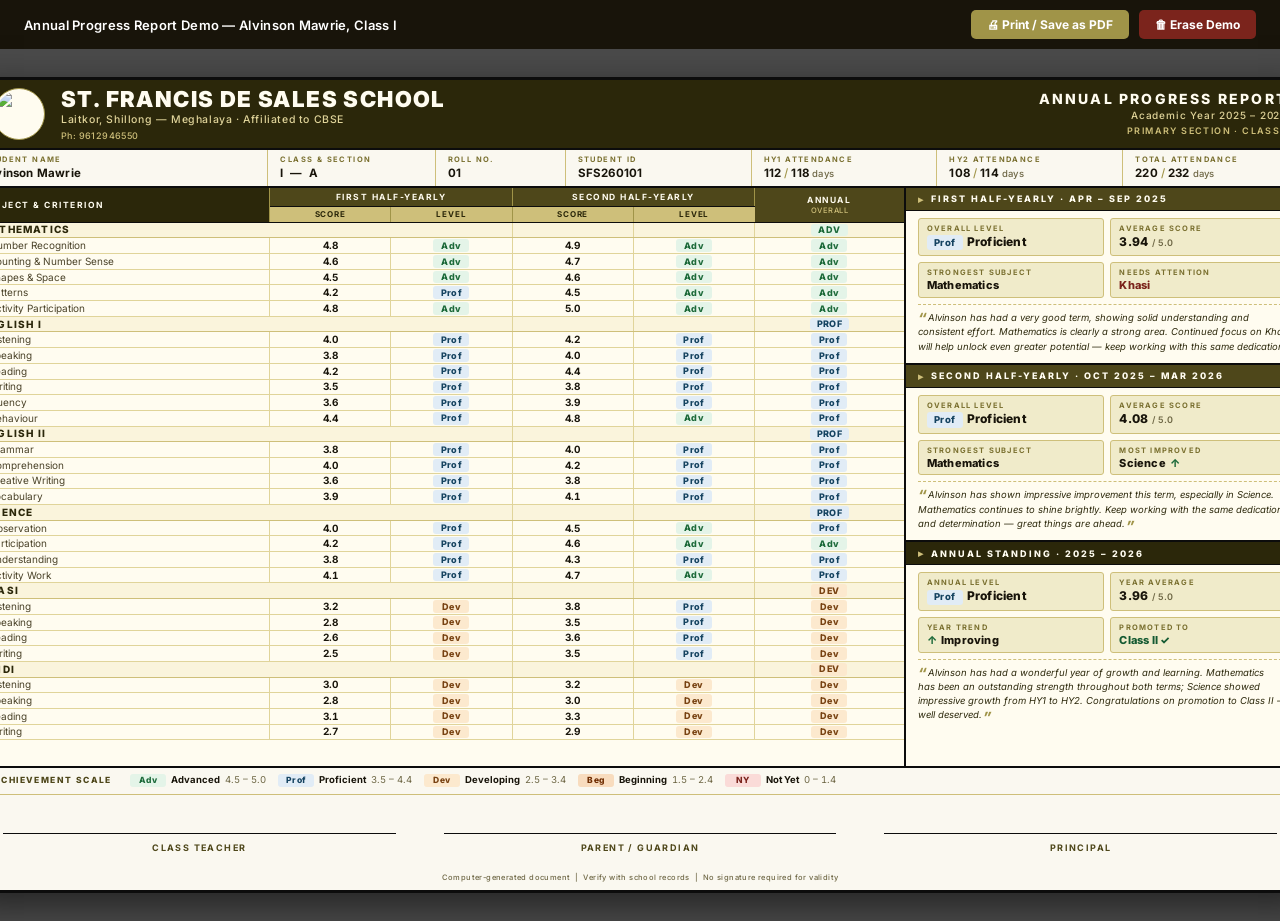
==== commit 365949d2: "feat: use real school crest in report card demo Co-Authored-By: Claude Sonnet 4.6 <noreply@anthropic" ====
--- a/demo-report-card-legal.html
+++ b/demo-report-card-legal.html
@@ -489,7 +489,7 @@
 
   <!-- HEADER -->
   <header class="hdr">
-    <div class="crest-placeholder">SFDS<br>CREST</div>
+    <img class="crest" src="../pro-leo-site/assets/images/logo.webp" alt="St. Francis De Sales School crest" />
     <div class="hdr-school">
       <div class="hdr-name">St. Francis De Sales School</div>
       <div class="hdr-loc">Laitkor, Shillong — Meghalaya · Affiliated to CBSE</div>
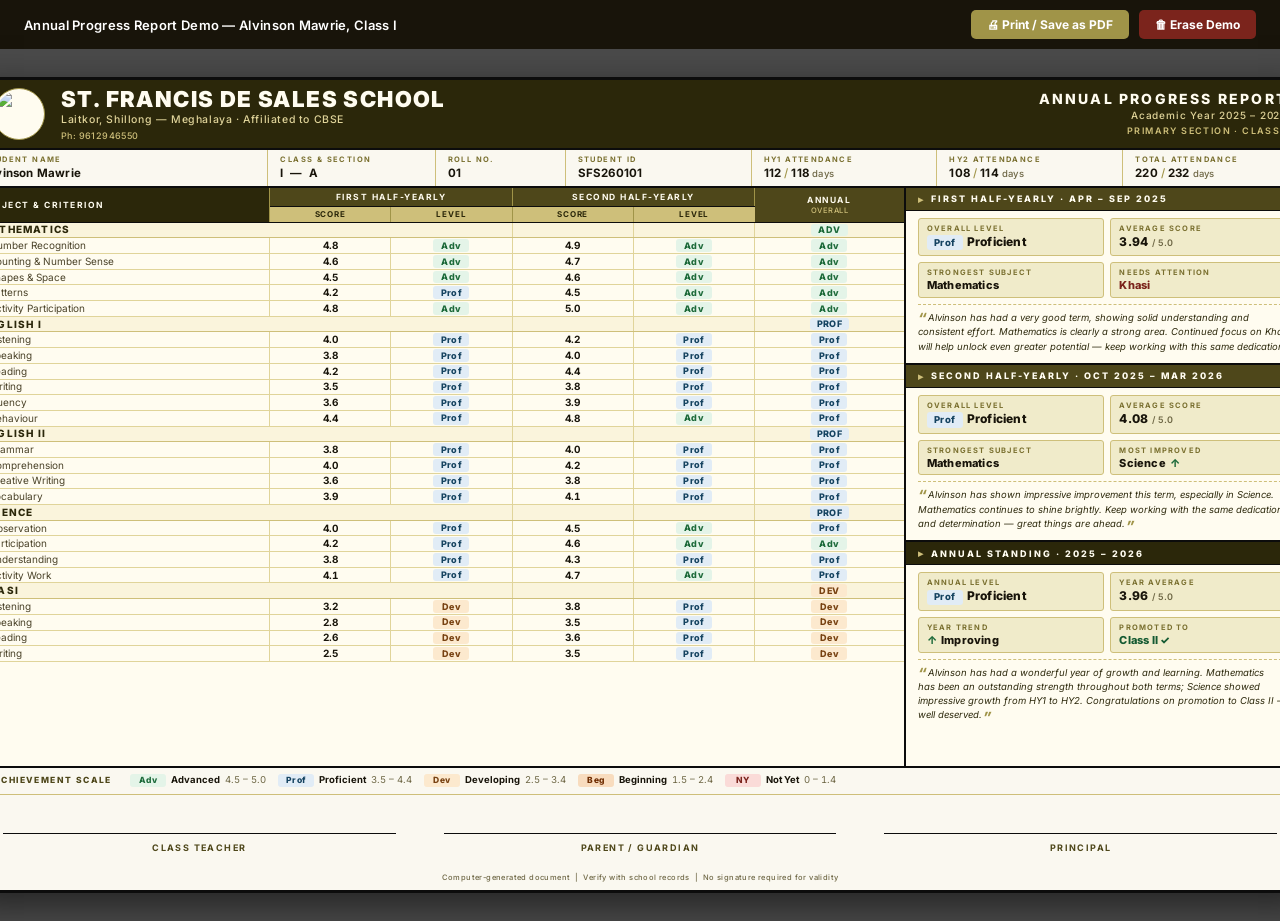
==== commit 78ac4ff0: "feat: remove Hindi from Class I subjects Hindi no longer taught in Class I. Removed from subjects.js" ====
--- a/demo-report-card-legal.html
+++ b/demo-report-card-legal.html
@@ -469,6 +469,91 @@
     .card-wrap { padding: 0; }
     .rc { box-shadow: none !important; width: 14in; height: 8.5in; }
   }
+
+  /* ── Mobile ebook view ───────────────────────────────── */
+  @media (max-width: 900px) {
+    html { overflow-x: hidden; }
+    body { background: #2B270A; padding: 0; overflow-x: hidden; }
+    .ctrl-bar { position: sticky; top: 0; z-index: 100; padding: 8px 12px; }
+    .ctrl-bar h1 { font-size: 10px; }
+    .btn { padding: 5px 11px; font-size: 11px; }
+
+    .card-wrap { padding: 0 !important; display: block !important; }
+    .rc {
+      width: 100vw !important; max-width: 100vw !important;
+      height: auto !important; margin: 0 !important;
+      border-left: none !important; border-right: none !important;
+      box-shadow: none !important; overflow: hidden !important;
+    }
+
+    /* Header: wrap so right side drops below */
+    .hdr { flex-wrap: wrap; padding: 10px 12px; gap: 8px; align-items: flex-start; }
+    .crest { width: 40px; height: 40px; flex-shrink: 0; }
+    .hdr-school { flex: 1; min-width: 0; }
+    .hdr-name { font-size: 13px; letter-spacing: 0.4px; white-space: normal; }
+    .hdr-loc, .hdr-meta { font-size: 9px; white-space: normal; }
+    .hdr-right {
+      width: 100%; text-align: left;
+      border-top: 1px solid rgba(255,255,255,0.15); padding-top: 6px;
+      display: flex; flex-direction: row; gap: 10px; align-items: baseline; flex-wrap: wrap;
+    }
+    .hdr-title { font-size: 11px; letter-spacing: 0.8px; }
+    .hdr-year, .hdr-class { font-size: 9px; margin-top: 0; letter-spacing: 0.5px; }
+
+    /* Info strip: 2-column */
+    .info-strip { grid-template-columns: 1fr 1fr !important; width: 100%; overflow: hidden; }
+    .info-cell { padding: 6px 10px; overflow: hidden; }
+    .info-eyebrow { font-size: 7.5px; letter-spacing: 0.8px; }
+    .info-value { font-size: 12px; white-space: nowrap; overflow: hidden; text-overflow: ellipsis; }
+
+    /* Body: vertical stack */
+    .body { display: flex !important; flex-direction: column !important; min-height: unset !important; }
+
+    /* Marks: scrolls only inside */
+    .marks { border-right: none !important; border-bottom: 2px solid var(--edge); overflow-x: auto !important; -webkit-overflow-scrolling: touch; width: 100%; }
+    table.marks-tbl { table-layout: auto !important; min-width: 380px; font-size: 10.5px; }
+
+    /* Sticky first column */
+    .marks-tbl thead .term-head th:first-child,
+    .marks-tbl thead .col-head th:first-child,
+    .marks-tbl td.subj-col {
+      position: sticky; left: 0; z-index: 2;
+      width: 120px; min-width: 120px; max-width: 120px;
+      white-space: normal; word-break: break-word;
+    }
+    .marks-tbl thead .term-head th:first-child { background: var(--cd-900) !important; }
+    .marks-tbl thead .col-head  th:first-child { background: var(--cd-100) !important; }
+    .marks-tbl td.subj-col                     { background: var(--cream) !important; }
+    .marks-tbl tr.subj-head td.subj-col        { background: var(--cream-2) !important; }
+
+    .marks-tbl thead .term-head th { font-size: 8.5px; padding: 4px 6px; }
+    .marks-tbl thead .col-head th  { font-size: 8px; padding: 3px 5px; }
+    .marks-tbl td { font-size: 10.5px; padding: 3px 7px; }
+    .marks-tbl td.subj-col { padding-left: 8px; font-size: 10px; }
+    .marks-tbl tr.subj-head td { font-size: 9.5px; padding: 3px 6px; }
+    .marks-tbl tr.subj-head td.subj-col { padding-left: 7px; }
+    .ach { font-size: 9.5px; padding: 1px 5px; min-width: 34px; }
+
+    /* Summary panels */
+    .summary { border-top: none; }
+    .panel-bar  { font-size: 10px; padding: 8px 12px; letter-spacing: 1px; }
+    .panel-body { padding: 10px 12px; gap: 8px; }
+    .stat-row   { grid-template-columns: 1fr 1fr; gap: 7px; }
+    .stat { padding: 7px 9px; }
+    .stat .eyebrow { font-size: 8px; }
+    .stat .value   { font-size: 13px; }
+    .remark { font-size: 11px; line-height: 1.6; padding-top: 8px; }
+
+    /* Footer */
+    .footer { width: 100%; }
+    .scale-row  { flex-wrap: wrap; padding: 8px 12px; gap: 8px; }
+    .scale-label { font-size: 8.5px; }
+    .scale-items { gap: 7px; flex-wrap: wrap; }
+    .scale-item  { font-size: 9.5px; }
+    .sign-row   { padding: 16px 16px 12px; gap: 12px; grid-template-columns: repeat(3,1fr); }
+    .sign-label { font-size: 8.5px; letter-spacing: 0.7px; }
+    .disclaimer { font-size: 7.5px; padding: 0 12px 8px; }
+  }
 </style>
 </head>
 <body>
@@ -593,12 +678,6 @@
           <tr><td class="subj-col">Speaking</td><td class="score">2.8</td><td><span class="ach dev">Dev</span></td><td class="score">3.5</td><td><span class="ach prof">Prof</span></td><td><span class="ach dev">Dev</span></td></tr>
           <tr><td class="subj-col">Reading</td><td class="score">2.6</td><td><span class="ach dev">Dev</span></td><td class="score">3.6</td><td><span class="ach prof">Prof</span></td><td><span class="ach dev">Dev</span></td></tr>
           <tr><td class="subj-col">Writing</td><td class="score">2.5</td><td><span class="ach dev">Dev</span></td><td class="score">3.5</td><td><span class="ach prof">Prof</span></td><td><span class="ach dev">Dev</span></td></tr>
-
-          <tr class="subj-head"><td class="subj-col" colspan="3">Hindi</td><td></td><td></td><td><span class="ach dev">Dev</span></td></tr>
-          <tr><td class="subj-col">Listening</td><td class="score">3.0</td><td><span class="ach dev">Dev</span></td><td class="score">3.2</td><td><span class="ach dev">Dev</span></td><td><span class="ach dev">Dev</span></td></tr>
-          <tr><td class="subj-col">Speaking</td><td class="score">2.8</td><td><span class="ach dev">Dev</span></td><td class="score">3.0</td><td><span class="ach dev">Dev</span></td><td><span class="ach dev">Dev</span></td></tr>
-          <tr><td class="subj-col">Reading</td><td class="score">3.1</td><td><span class="ach dev">Dev</span></td><td class="score">3.3</td><td><span class="ach dev">Dev</span></td><td><span class="ach dev">Dev</span></td></tr>
-          <tr><td class="subj-col">Writing</td><td class="score">2.7</td><td><span class="ach dev">Dev</span></td><td class="score">2.9</td><td><span class="ach dev">Dev</span></td><td><span class="ach dev">Dev</span></td></tr>
         </tbody>
       </table>
     </section>
